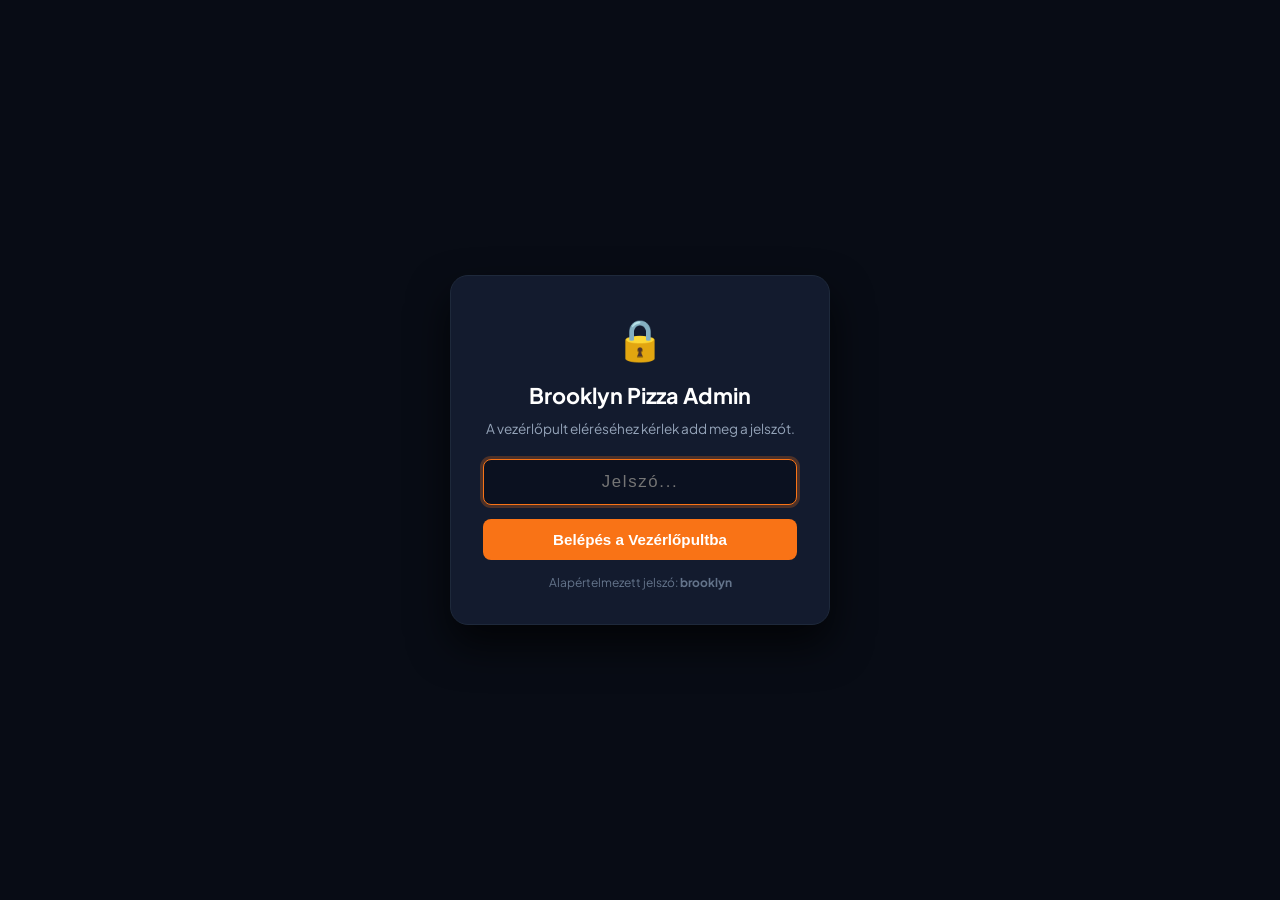
==== admin.html @ bfd4f44f "Add files via upload" ====
<!DOCTYPE html>
<html lang="hu">
<head>
  <meta charset="UTF-8">
  <meta name="viewport" content="width=device-width, initial-scale=1.0">
  <title>Brooklyn Pizza — Admin & Étlap Menedzser</title>
  <link rel="preconnect" href="https://fonts.googleapis.com">
  <link rel="preconnect" href="https://fonts.gstatic.com" crossorigin>
  <link href="https://fonts.googleapis.com/css2?family=Plus+Jakarta+Sans:wght@400;500;600;700;800&display=swap" rel="stylesheet">
  <style>
    :root {
      --bg-dark: #090d16;
      --bg-card: #131b2e;
      --bg-card-hover: #1a253e;
      --bg-input: #0b1120;
      --primary: #f97316;
      --primary-hover: #ea580c;
      --primary-glow: rgba(249, 115, 22, 0.25);
      --accent: #fbbf24;
      --text-main: #f8fafc;
      --text-muted: #94a3b8;
      --text-dim: #64748b;
      --border: #1e293b;
      --success: #22c55e;
      --info: #3b82f6;
      --danger: #ef4444;
      --radius-sm: 8px;
      --radius-md: 12px;
      --radius-lg: 18px;
    }

    * { box-sizing: border-box; margin: 0; padding: 0; }
    body {
      font-family: 'Plus Jakarta Sans', -apple-system, BlinkMacSystemFont, "Segoe UI", Roboto, sans-serif;
      background-color: var(--bg-dark);
      color: var(--text-main);
      padding: 16px;
      margin: 0;
      min-height: 100vh;
      line-height: 1.5;
    }

    .container {
      max-width: 1050px;
      margin: 0 auto;
    }

    /* Auth Képernyő */
    .auth-overlay {
      position: fixed;
      inset: 0;
      background: rgba(9, 13, 22, 0.96);
      backdrop-filter: blur(12px);
      display: flex;
      align-items: center;
      justify-content: center;
      z-index: 9999;
      padding: 20px;
    }

    .auth-card {
      background: var(--bg-card);
      border: 1px solid var(--border);
      border-radius: var(--radius-lg);
      padding: 32px;
      width: 100%;
      max-width: 380px;
      text-align: center;
      box-shadow: 0 20px 40px rgba(0, 0, 0, 0.7);
    }

    .auth-icon {
      font-size: 2.5rem;
      margin-bottom: 12px;
    }

    .auth-card h2 {
      font-size: 1.35rem;
      margin-bottom: 6px;
      color: #fff;
    }

    .auth-card p {
      font-size: 0.85rem;
      color: var(--text-muted);
      margin-bottom: 20px;
    }

    .auth-card input {
      width: 100%;
      padding: 12px;
      background: var(--bg-input);
      border: 1px solid var(--border);
      border-radius: var(--radius-sm);
      color: #fff;
      font-size: 1.05rem;
      text-align: center;
      margin-bottom: 14px;
      letter-spacing: 0.1em;
    }

    .auth-card input:focus {
      outline: none;
      border-color: var(--primary);
      box-shadow: 0 0 0 3px var(--primary-glow);
    }

    .auth-btn {
      width: 100%;
      padding: 12px;
      background: var(--primary);
      color: #fff;
      border: none;
      border-radius: var(--radius-sm);
      font-weight: 700;
      font-size: 0.95rem;
      cursor: pointer;
      transition: background 0.2s;
    }

    .auth-btn:hover { background: var(--primary-hover); }

    .auth-hint {
      margin-top: 14px;
      font-size: 0.75rem;
      color: var(--text-dim);
    }

    .auth-error {
      color: var(--danger);
      font-size: 0.85rem;
      margin-top: 10px;
      display: none;
    }

    /* Fejléc */
    .header {
      display: flex;
      justify-content: space-between;
      align-items: center;
      flex-wrap: wrap;
      gap: 12px;
      margin-bottom: 16px;
      padding-bottom: 16px;
      border-bottom: 1px solid var(--border);
    }

    .header-left {
      display: flex;
      align-items: center;
      gap: 12px;
      flex-wrap: wrap;
    }

    .header-left h1 {
      font-size: 1.35rem;
      font-weight: 800;
      color: #fff;
      display: flex;
      align-items: center;
      gap: 8px;
    }

    /* Nyitva / Zárva Gyorskapcsoló a fejlécben */
    .store-toggle-btn {
      display: inline-flex;
      align-items: center;
      gap: 8px;
      padding: 8px 16px;
      border-radius: 999px;
      font-size: 0.85rem;
      font-weight: 800;
      cursor: pointer;
      border: 1.5px solid transparent;
      transition: all 0.25s ease;
      user-select: none;
    }

    .store-toggle-btn.open {
      background: rgba(34, 197, 94, 0.15);
      border-color: rgba(34, 197, 94, 0.5);
      color: #4ade80;
      box-shadow: 0 0 12px rgba(34, 197, 94, 0.2);
    }

    .store-toggle-btn.open:hover {
      background: rgba(34, 197, 94, 0.25);
    }

    .store-toggle-btn.closed {
      background: rgba(239, 68, 68, 0.15);
      border-color: rgba(239, 68, 68, 0.5);
      color: #f87171;
      box-shadow: 0 0 12px rgba(239, 68, 68, 0.2);
    }

    .store-toggle-btn.closed:hover {
      background: rgba(239, 68, 68, 0.25);
    }

    /* Élő szinkron & számláló jelző */
    .sync-indicator {
      display: inline-flex;
      align-items: center;
      gap: 6px;
      background: rgba(34, 197, 94, 0.1);
      border: 1px solid rgba(34, 197, 94, 0.3);
      color: #4ade80;
      padding: 4px 10px;
      border-radius: 999px;
      font-size: 0.78rem;
      font-weight: 600;
    }

    .sync-dot {
      width: 7px;
      height: 7px;
      background: #22c55e;
      border-radius: 50%;
      box-shadow: 0 0 8px #22c55e;
      animation: pulse 2s infinite;
    }

    @keyframes pulse {
      0%, 100% { opacity: 1; transform: scale(1); }
      50% { opacity: 0.4; transform: scale(0.85); }
    }

    .header-actions {
      display: flex;
      align-items: center;
      gap: 8px;
      flex-wrap: wrap;
    }

    .btn-top {
      padding: 8px 14px;
      background: var(--bg-card);
      border: 1px solid var(--border);
      color: var(--text-main);
      border-radius: var(--radius-sm);
      font-size: 0.85rem;
      font-weight: 600;
      cursor: pointer;
      display: flex;
      align-items: center;
      gap: 6px;
      text-decoration: none;
      transition: all 0.2s;
    }

    .btn-top:hover {
      background: var(--bg-card-hover);
      border-color: var(--primary);
    }

    .btn-top.active-sound {
      border-color: rgba(34, 197, 94, 0.5);
      color: #4ade80;
    }

    /* Új rendelés értesítő sáv */
    .new-order-toast {
      background: linear-gradient(90deg, #ea580c 0%, #f97316 100%);
      color: #fff;
      padding: 12px 20px;
      border-radius: var(--radius-md);
      margin-bottom: 16px;
      font-weight: 700;
      display: none;
      align-items: center;
      justify-content: space-between;
      box-shadow: 0 8px 24px rgba(249, 115, 22, 0.4);
      animation: slideDown 0.3s cubic-bezier(0.16, 1, 0.3, 1);
    }

    @keyframes slideDown {
      from { transform: translateY(-15px); opacity: 0; }
      to { transform: translateY(0); opacity: 1; }
    }

    /* Fülek */
    .tabs {
      display: flex;
      gap: 8px;
      margin-bottom: 20px;
      background: var(--bg-card);
      padding: 6px;
      border-radius: var(--radius-md);
      border: 1px solid var(--border);
      overflow-x: auto;
    }

    .tab-btn {
      flex: 1;
      min-width: 130px;
      padding: 10px 14px;
      background: transparent;
      border: none;
      color: var(--text-muted);
      font-weight: 700;
      border-radius: var(--radius-sm);
      cursor: pointer;
      font-size: 0.9rem;
      display: flex;
      align-items: center;
      justify-content: center;
      gap: 6px;
      transition: all 0.2s;
    }

    .tab-btn.active {
      background: var(--primary);
      color: #fff;
      box-shadow: 0 2px 8px rgba(249, 115, 22, 0.3);
    }

    .tab-badge {
      background: rgba(0, 0, 0, 0.3);
      padding: 2px 6px;
      border-radius: 999px;
      font-size: 0.75rem;
    }

    /* Nézetek */
    .tab-content { display: none; }
    .tab-content.active { display: block; }

    /* Élő rendelések kártyák */
    .order-card {
      background: var(--bg-card);
      border-radius: var(--radius-md);
      padding: 18px;
      margin-bottom: 14px;
      border: 1px solid var(--border);
      border-left: 6px solid #475569;
      box-shadow: 0 4px 12px rgba(0, 0, 0, 0.25);
      transition: transform 0.15s ease;
    }

    .order-card.new {
      border-left-color: var(--primary);
      background: linear-gradient(90deg, rgba(249, 115, 22, 0.08) 0%, var(--bg-card) 100%);
      box-shadow: 0 0 16px rgba(249, 115, 22, 0.15);
    }

    .order-card.baking {
      border-left-color: var(--info);
      background: linear-gradient(90deg, rgba(59, 130, 246, 0.08) 0%, var(--bg-card) 100%);
    }

    .order-card.done {
      border-left-color: var(--success);
      opacity: 0.75;
    }

    .card-top {
      display: flex;
      justify-content: space-between;
      align-items: center;
      font-size: 0.85rem;
      color: var(--text-muted);
      margin-bottom: 10px;
    }

    .order-time {
      display: flex;
      align-items: center;
      gap: 8px;
    }

    .order-lang-tag {
      background: #0f172a;
      border: 1px solid var(--border);
      padding: 2px 6px;
      border-radius: 4px;
      font-size: 0.75rem;
      font-weight: 700;
    }

    .order-status-badge {
      padding: 4px 10px;
      border-radius: 999px;
      font-weight: 700;
      font-size: 0.75rem;
      text-transform: uppercase;
    }

    .status-new { background: rgba(249, 115, 22, 0.2); color: #fb923c; border: 1px solid rgba(249, 115, 22, 0.4); }
    .status-baking { background: rgba(59, 130, 246, 0.2); color: #60a5fa; border: 1px solid rgba(59, 130, 246, 0.4); }
    .status-done { background: rgba(34, 197, 94, 0.2); color: #4ade80; border: 1px solid rgba(34, 197, 94, 0.4); }

    .order-header-info {
      display: flex;
      justify-content: space-between;
      align-items: flex-start;
      margin-bottom: 8px;
    }

    .customer-info {
      font-size: 1.15rem;
      font-weight: 700;
      color: #fff;
    }

    .customer-phone {
      font-size: 0.9rem;
      color: #38bdf8;
      font-weight: 600;
      text-decoration: none;
    }

    .order-total-badge {
      font-size: 1.2rem;
      font-weight: 800;
      color: var(--primary);
    }

    .order-items-box {
      background: var(--bg-input);
      border-radius: var(--radius-sm);
      padding: 10px 14px;
      margin: 10px 0;
      border: 1px solid rgba(255, 255, 255, 0.05);
    }

    .order-item-line {
      font-size: 0.95rem;
      color: #f1f5f9;
      font-weight: 600;
    }

    .order-notes-box {
      margin-top: 6px;
      font-size: 0.85rem;
      color: #fde047;
      background: rgba(234, 179, 8, 0.1);
      padding: 6px 10px;
      border-radius: 6px;
      border-left: 3px solid #eab308;
    }

    .card-actions {
      display: flex;
      gap: 8px;
      margin-top: 14px;
      flex-wrap: wrap;
    }

    .action-btn {
      flex: 1;
      min-width: 120px;
      padding: 10px 14px;
      border-radius: var(--radius-sm);
      border: none;
      font-weight: 700;
      cursor: pointer;
      text-align: center;
      text-decoration: none;
      font-size: 0.88rem;
      display: flex;
      align-items: center;
      justify-content: center;
      gap: 6px;
      transition: all 0.15s;
    }

    .btn-sms { background: #22c55e; color: #022c22; }
    .btn-sms:hover { background: #16a34a; }
    .btn-baking { background: var(--info); color: #fff; }
    .btn-baking:hover { background: #2563eb; }
    .btn-done { background: #334155; color: #f8fafc; }
    .btn-done:hover { background: #475569; }
    .btn-delete { background: rgba(239, 68, 68, 0.2); color: #f87171; border: 1px solid rgba(239, 68, 68, 0.3); flex: 0; min-width: 44px; }
    .btn-delete:hover { background: rgba(239, 68, 68, 0.4); }

    /* Étlap Menedzser */
    .menu-manager-header {
      display: flex;
      justify-content: space-between;
      align-items: center;
      margin-bottom: 16px;
      flex-wrap: wrap;
      gap: 10px;
    }

    .btn-add-pizza {
      padding: 10px 18px;
      background: var(--primary);
      color: #fff;
      border: none;
      border-radius: var(--radius-sm);
      font-weight: 700;
      font-size: 0.9rem;
      cursor: pointer;
      display: flex;
      align-items: center;
      gap: 6px;
    }

    .btn-add-pizza:hover { background: var(--primary-hover); }

    .menu-cards-grid {
      display: grid;
      grid-template-columns: repeat(auto-fill, minmax(310px, 1fr));
      gap: 16px;
    }

    .admin-pizza-card {
      background: var(--bg-card);
      border: 1px solid var(--border);
      border-radius: var(--radius-md);
      overflow: hidden;
      display: flex;
      flex-direction: column;
    }

    .admin-pizza-img-wrap {
      height: 140px;
      width: 100%;
      position: relative;
      background: #0f172a;
    }

    .admin-pizza-img {
      width: 100%;
      height: 100%;
      object-fit: cover;
    }

    .admin-pizza-body {
      padding: 14px;
      display: flex;
      flex-direction: column;
      flex-grow: 1;
      justify-content: space-between;
    }

    .admin-pizza-title {
      display: flex;
      justify-content: space-between;
      align-items: baseline;
      margin-bottom: 4px;
    }

    .admin-pizza-name {
      font-weight: 700;
      font-size: 1.05rem;
      color: #fff;
    }

    .admin-pizza-price {
      font-weight: 800;
      color: var(--primary);
      font-size: 1.1rem;
    }

    .admin-pizza-desc {
      font-size: 0.82rem;
      color: var(--text-muted);
      margin-bottom: 12px;
      line-height: 1.4;
    }

    .admin-pizza-footer {
      display: flex;
      justify-content: space-between;
      align-items: center;
      padding-top: 10px;
      border-top: 1px solid var(--border);
    }

    .admin-card-btns {
      display: flex;
      gap: 6px;
    }

    .btn-card-action {
      padding: 6px 12px;
      border-radius: 6px;
      border: 1px solid var(--border);
      background: var(--bg-card-hover);
      color: #cbd5e1;
      font-size: 0.8rem;
      font-weight: 600;
      cursor: pointer;
    }

    .btn-card-action:hover {
      background: #263554;
      color: #fff;
    }

    .btn-card-delete {
      color: #f87171;
    }

    .btn-card-delete:hover {
      background: rgba(239, 68, 68, 0.2);
      border-color: rgba(239, 68, 68, 0.4);
    }

    /* Statisztika */
    .stat-kpi-grid {
      display: grid;
      grid-template-columns: repeat(auto-fit, minmax(200px, 1fr));
      gap: 12px;
      margin-bottom: 16px;
    }

    .kpi-card {
      background: var(--bg-card);
      border: 1px solid var(--border);
      border-radius: var(--radius-md);
      padding: 16px;
    }

    .kpi-title {
      font-size: 0.8rem;
      color: var(--text-muted);
      text-transform: uppercase;
      font-weight: 700;
      margin-bottom: 6px;
    }

    .kpi-val {
      font-size: 1.5rem;
      font-weight: 800;
      color: #fff;
    }

    .kpi-val.highlight {
      color: var(--primary);
    }

    .stat-section {
      background: var(--bg-card);
      border-radius: var(--radius-md);
      padding: 18px;
      margin-bottom: 16px;
      border: 1px solid var(--border);
    }

    .stat-title {
      font-size: 1.05rem;
      font-weight: 700;
      color: #fff;
      margin-bottom: 12px;
      display: flex;
      align-items: center;
      gap: 6px;
    }

    .stat-table {
      width: 100%;
      border-collapse: collapse;
      font-size: 0.9rem;
    }

    .stat-table th, .stat-table td {
      padding: 10px 8px;
      text-align: left;
      border-bottom: 1px solid var(--border);
    }

    .stat-table th.num, .stat-table td.num {
      text-align: right;
    }

    .stat-table tr:last-child td {
      border-bottom: none;
      font-weight: 700;
      color: var(--primary);
    }

    .day-block {
      background: var(--bg-input);
      padding: 14px;
      border-radius: var(--radius-sm);
      margin-bottom: 10px;
      border: 1px solid rgba(255, 255, 255, 0.05);
    }

    .day-header {
      display: flex;
      justify-content: space-between;
      font-weight: 700;
      color: #38bdf8;
      margin-bottom: 6px;
    }

    /* Beállítások */
    .settings-card {
      background: var(--bg-card);
      border: 1px solid var(--border);
      border-radius: var(--radius-md);
      padding: 20px;
      margin-bottom: 16px;
    }

    .settings-card h3 {
      font-size: 1.1rem;
      color: #fff;
      margin-bottom: 8px;
    }

    .settings-card p {
      font-size: 0.85rem;
      color: var(--text-muted);
      margin-bottom: 14px;
    }

    .settings-form-group {
      margin-bottom: 12px;
    }

    .settings-form-group label {
      display: block;
      font-size: 0.85rem;
      font-weight: 600;
      margin-bottom: 4px;
      color: #cbd5e1;
    }

    .settings-form-group input {
      width: 100%;
      padding: 10px 12px;
      background: var(--bg-input);
      border: 1px solid var(--border);
      border-radius: var(--radius-sm);
      color: #fff;
      font-size: 0.9rem;
    }

    .btn-save-settings {
      padding: 10px 18px;
      background: var(--primary);
      color: #fff;
      border: none;
      border-radius: var(--radius-sm);
      font-weight: 700;
      cursor: pointer;
      font-size: 0.9rem;
    }

    .btn-save-settings:hover { background: var(--primary-hover); }

    /* Képválasztó Rács az Étlap Modalban */
    .gallery-picker-title {
      font-size: 0.85rem;
      font-weight: 700;
      color: #cbd5e1;
      margin-bottom: 6px;
      display: flex;
      justify-content: space-between;
      align-items: center;
    }

    .gallery-grid {
      display: grid;
      grid-template-columns: repeat(auto-fill, minmax(80px, 1fr));
      gap: 8px;
      margin-bottom: 10px;
      max-height: 170px;
      overflow-y: auto;
      background: var(--bg-input);
      padding: 8px;
      border-radius: var(--radius-sm);
      border: 1px solid var(--border);
    }

    .gallery-item {
      position: relative;
      height: 70px;
      border-radius: 6px;
      overflow: hidden;
      cursor: pointer;
      border: 2px solid transparent;
      transition: all 0.2s ease;
      background: #0b0f19;
    }

    .gallery-item:hover {
      transform: scale(1.05);
      border-color: rgba(249, 115, 22, 0.5);
    }

    .gallery-item.selected {
      border-color: var(--primary);
      box-shadow: 0 0 10px var(--primary-glow);
    }

    .gallery-item img {
      width: 100%;
      height: 100%;
      object-fit: cover;
    }

    .gallery-item-name {
      position: absolute;
      bottom: 0;
      left: 0;
      right: 0;
      background: rgba(0,0,0,0.8);
      font-size: 0.65rem;
      padding: 2px 4px;
      color: #cbd5e1;
      white-space: nowrap;
      overflow: hidden;
      text-overflow: ellipsis;
      text-align: center;
    }

    .selected-preview-box {
      display: flex;
      align-items: center;
      gap: 12px;
      background: var(--bg-input);
      padding: 10px;
      border-radius: var(--radius-sm);
      border: 1px solid var(--border);
      margin-bottom: 12px;
    }

    .preview-thumb {
      width: 50px;
      height: 50px;
      border-radius: 6px;
      object-fit: cover;
      background: #0f172a;
    }

    /* Modal Pizza szerkesztéshez */
    .modal-overlay {
      position: fixed;
      inset: 0;
      background: rgba(0, 0, 0, 0.75);
      backdrop-filter: blur(8px);
      display: none;
      align-items: center;
      justify-content: center;
      z-index: 1000;
      padding: 20px;
    }

    .modal-overlay.active { display: flex; }

    .modal-card {
      background: var(--bg-card);
      border: 1px solid var(--border);
      border-radius: var(--radius-lg);
      width: 100%;
      max-width: 540px;
      max-height: 92vh;
      overflow-y: auto;
      padding: 24px;
    }

    .modal-header {
      display: flex;
      justify-content: space-between;
      align-items: center;
      margin-bottom: 16px;
    }

    .modal-header h3 {
      font-size: 1.25rem;
      color: #fff;
    }

    .modal-close {
      background: transparent;
      border: none;
      color: var(--text-muted);
      font-size: 1.4rem;
      cursor: pointer;
    }

    .form-row {
      display: grid;
      grid-template-columns: 1fr 1fr;
      gap: 12px;
    }

    .form-group {
      margin-bottom: 14px;
    }

    .form-group label {
      display: block;
      margin-bottom: 4px;
      font-size: 0.85rem;
      font-weight: 600;
      color: #cbd5e1;
    }

    .form-group input, .form-group textarea {
      width: 100%;
      padding: 10px 12px;
      background: var(--bg-input);
      border: 1px solid var(--border);
      border-radius: var(--radius-sm);
      color: #fff;
      font-size: 0.9rem;
      font-family: inherit;
    }

    .form-group input:focus, .form-group textarea:focus {
      outline: none;
      border-color: var(--primary);
    }

    .modal-actions {
      display: flex;
      gap: 8px;
      margin-top: 20px;
    }

    .modal-actions button {
      flex: 1;
      padding: 12px;
      border-radius: var(--radius-sm);
      font-weight: 700;
      font-size: 0.9rem;
      cursor: pointer;
    }

    .btn-modal-save { background: var(--primary); color: #fff; border: none; }
    .btn-modal-cancel { background: var(--bg-card-hover); color: var(--text-main); border: 1px solid var(--border); }

    .empty-state {
      text-align: center;
      padding: 40px 20px;
      color: var(--text-muted);
      font-size: 0.95rem;
    }
  </style>
</head>
<body>

  <!-- Jelszavas Védelem Overlay -->
  <div class="auth-overlay" id="authOverlay">
    <div class="auth-card">
      <div class="auth-icon">🔒</div>
      <h2>Brooklyn Pizza Admin</h2>
      <p>A vezérlőpult eléréséhez kérlek add meg a jelszót.</p>
      
      <form onsubmit="handleAuth(event)">
        <input type="password" id="adminPasswordInput" placeholder="Jelszó..." required autofocus>
        <button type="submit" class="auth-btn">Belépés a Vezérlőpultba</button>
      </form>
      
      <div class="auth-error" id="authError">Hibás jelszó! Próbáld újra.</div>
      <div class="auth-hint">Alapértelmezett jelszó: <strong>brooklyn</strong></div>
    </div>
  </div>

  <!-- Admin Fő Felület -->
  <div class="container" id="adminContent" style="display: none;">
    
    <!-- Fejléc -->
    <header class="header">
      <div class="header-left">
        <h1>🍕 Brooklyn Pizza</h1>
        
        <!-- Nyitva / Zárva Gyorsváltó Gomb -->
        <button class="store-toggle-btn open" id="btnStoreToggle" onclick="toggleStoreStatus()" title="Kattints a nyitvatartási állapot megváltoztatásához">
          <span id="storeToggleIcon">🟢</span>
          <span id="storeToggleText">NYITVA (Rendelhető)</span>
        </button>

        <!-- Élő 15 mp-es szinkron jelző -->
        <div class="sync-indicator" id="syncStatusBadge" title="Automata frissítés minden 15 másodpercben">
          <div class="sync-dot"></div>
          <span id="syncCountdownText">Frissítés: 15 mp</span>
        </div>
      </div>

      <div class="header-actions">
        <button class="btn-top active-sound" id="btnSoundToggle" onclick="toggleSoundNotification()" title="Hangjelzés új rendelés érkezésekor">
          🔔 Hang: BE
        </button>
        <a href="index.html" class="btn-top" target="_blank" title="Rendelő oldal megnyitása">
          🌐 Ügyféloldal
        </a>
        <button class="btn-top" onclick="manualRefresh()" title="Azonnali frissítés">
          🔄 Frissítés
        </button>
        <button class="btn-top" onclick="logout()" title="Kijelentkezés">
          🔒 Kilépés
        </button>
      </div>
    </header>

    <!-- Új rendelés érkezésekor felvillanó sáv -->
    <div class="new-order-toast" id="newOrderToast">
      <span>🎉 <strong>ÚJ RENDELÉS ÉRKEZETT!</strong> (<span id="toastCustomerName">-</span>)</span>
      <button onclick="dismissToast()" style="background:transparent; border:none; color:#fff; font-size:1.2rem; cursor:pointer;">&times;</button>
    </div>

    <!-- Fülek -->
    <div class="tabs">
      <button class="tab-btn active" id="tabBtnOrders" onclick="switchTab('orders')">
        📋 Élő Rendelések <span class="tab-badge" id="activeOrdersBadge">0</span>
      </button>
      <button class="tab-btn" id="tabBtnMenu" onclick="switchTab('menu')">
        🍕 Étlap Kezelő (<span id="menuCountBadge">0</span>)
      </button>
      <button class="tab-btn" id="tabBtnStats" onclick="switchTab('stats')">
        📊 Statisztika & Bevétel (€)
      </button>
      <button class="tab-btn" id="tabBtnSettings" onclick="switchTab('settings')">
        ⚙️ Beállítások & Képek
      </button>
    </div>

    <!-- 1. ÉLŐ RENDELÉSEK FÜL -->
    <div class="tab-content active" id="viewOrders">
      <div id="ordersContainer">
        <!-- JS generálja a kártyákat -->
      </div>
    </div>

    <!-- 2. ÉTLAP KEZELŐ FÜL -->
    <div class="tab-content" id="viewMenu">
      <div class="menu-manager-header">
        <div>
          <h2 style="font-size: 1.2rem; color: #fff;">Pizzák és Árak Szerkesztése (€)</h2>
          <p style="font-size: 0.85rem; color: var(--text-muted);">Válassz képet közvetlenül az <code>images/</code> mappából és szerkeszd az adatokat.</p>
        </div>
        <div style="display: flex; gap: 8px;">
          <button class="btn-top" onclick="resetDefaultMenu()">🔄 Alaphelyzet</button>
          <button class="btn-add-pizza" onclick="openAddPizzaModal()">➕ Új Pizza Hozzáadása</button>
        </div>
      </div>

      <div class="menu-cards-grid" id="adminMenuGrid">
        <!-- JS generálja az étlap kártyákat -->
      </div>
    </div>

    <!-- 3. STATISZTIKA FÜL -->
    <div class="tab-content" id="viewStats">
      <div class="stat-kpi-grid">
        <div class="kpi-card">
          <div class="kpi-title">Összes Rendelés</div>
          <div class="kpi-val" id="kpiTotalOrders">0 db</div>
        </div>
        <div class="kpi-card">
          <div class="kpi-title">Eladott Pizzák</div>
          <div class="kpi-val highlight" id="kpiTotalPizzas">0 db</div>
        </div>
        <div class="kpi-card">
          <div class="kpi-title">Becsült Árbevétel</div>
          <div class="kpi-val highlight" id="kpiTotalRevenue">0,00 €</div>
        </div>
        <div class="kpi-card">
          <div class="kpi-title">Átlagos Kosárérték</div>
          <div class="kpi-val" id="kpiAvgOrder">0,00 €</div>
        </div>
      </div>

      <div class="stat-section">
        <div class="stat-title">🍕 Pizza Fogyási Rangsor</div>
        <table class="stat-table">
          <thead>
            <tr>
              <th>Pizza Típus</th>
              <th class="num">Mennyiség</th>
              <th class="num">Megoszlás</th>
            </tr>
          </thead>
          <tbody id="pizzaStatsBody">
            <!-- JS generálja -->
          </tbody>
        </table>
      </div>

      <div class="stat-section">
        <div class="stat-title">📅 Napi Összesítés</div>
        <div id="dailyStatsContainer">
          <!-- JS generálja -->
        </div>
      </div>
    </div>

    <!-- 4. BEÁLLÍTÁSOK FÜL -->
    <div class="tab-content" id="viewSettings">
      <div class="settings-card">
        <h3>🚪 Nyitvatartási Állapot (Nyitva / Zárva)</h3>
        <p>Állítsd be, hogy fogadsz-e jelenleg rendeléseket a vásárlói oldalon.</p>
        <div style="display:flex; gap:10px; align-items:center;">
          <button class="store-toggle-btn open" id="settingsStoreToggleBtn" onclick="toggleStoreStatus()" style="font-size:1rem; padding:10px 20px;">
            <span id="settingsStoreToggleIcon">🟢</span>
            <span id="settingsStoreToggleText">NYITVA (Rendelhető)</span>
          </button>
          <span style="font-size:0.85rem; color:var(--text-muted);" id="settingsStoreStatusDesc">A vásárlók leadhatják rendeléseiket.</span>
        </div>
      </div>

      <div class="settings-card">
        <h3>🖼️ Images Mappa & Képek Kezelése</h3>
        <p>A projekt <code>images/</code> mappájába helyezett képek automatikusan megjelennek a pizza szerkesztő képválasztójában. Ha új képet másolsz be a mappába (pl. <code>hawaii.jpg</code>), itt egyszerűen hozzáadhatod a választható listához!</p>
        
        <div class="gallery-picker-title">Jelenleg elérhető képek az <code>images/</code> mappában:</div>
        <div class="gallery-grid" id="settingsImagesGrid">
          <!-- JS listázza a képeket -->
        </div>

        <div style="display: flex; gap: 8px; margin-top: 10px;">
          <input type="text" id="newImageNameInput" placeholder="Új kép fájlneve (pl. hawaii.jpg, calzone.png)" style="flex:1; padding:10px; background:var(--bg-input); border:1px solid var(--border); border-radius:6px; color:#fff;">
          <button class="btn-top" onclick="addNewImageFilename()">➕ Kép hozzáadása a listához</button>
        </div>
      </div>

      <div class="settings-card">
        <h3>🔗 Google Táblázat & Email Értesítés (Google Apps Script)</h3>
        <p>Minden rendelésről azonnal email érkezik az <strong>order.brooklynpizza@gmail.com</strong> címre.</p>
        <div class="settings-form-group">
          <label>Google Apps Script Web App URL:</label>
          <input type="text" id="settingScriptUrl" placeholder="https://script.google.com/macros/s/.../exec">
        </div>
        <button class="btn-save-settings" onclick="saveSettings()">💾 Beállítások Mentése</button>
      </div>

      <div class="settings-card">
        <h3>🔐 Admin Jelszó Módosítása</h3>
        <p>Változtasd meg a belépési jelszót a vezérlőpult védelméhez.</p>
        <div class="settings-form-group">
          <label>Új Jelszó:</label>
          <input type="password" id="newAdminPassword" placeholder="Új jelszó">
        </div>
        <button class="btn-save-settings" onclick="changeAdminPassword()">🔑 Jelszó Frissítése</button>
      </div>

      <div class="settings-card">
        <h3>🧪 Tesztelés & Adatkezelés</h3>
        <p>Hasznos eszközök a felület kipróbálásához és a rendelési sor tisztításához.</p>
        <div style="display: flex; gap: 8px; flex-wrap: wrap;">
          <button class="btn-top" onclick="generateMockOrders()">⚡ 3 db Minta Rendelés Létrehozása (€)</button>
          <button class="btn-top btn-card-delete" onclick="clearAllOrders()">🗑️ Összes Rendelés Törlése</button>
        </div>
      </div>
    </div>

  </div>

  <!-- Pizza Hozzáadás / Szerkesztés Modal (Képválasztóval az images/ mappából) -->
  <div class="modal-overlay" id="pizzaModal">
    <div class="modal-card">
      <div class="modal-header">
        <h3 id="pizzaModalTitle">Pizza Szerkesztése</h3>
        <button class="modal-close" onclick="closePizzaModal()">&times;</button>
      </div>

      <form id="pizzaForm" onsubmit="handleSavePizza(event)">
        <input type="hidden" id="editPizzaId">

        <div class="form-row">
          <div class="form-group">
            <label for="pizzaFormNameHu">🇭🇺 Név (Magyar) *</label>
            <input type="text" id="pizzaFormNameHu" required placeholder="Pl. Brooklyn Pepperoni">
          </div>
          <div class="form-group">
            <label for="pizzaFormNameSk">🇸🇰 Názov (Slovensky) *</label>
            <input type="text" id="pizzaFormNameSk" required placeholder="Napr. Brooklyn Pepperoni">
          </div>
        </div>

        <div class="form-row">
          <div class="form-group">
            <label for="pizzaFormPrice">Ár (€ / Euro) *</label>
            <input type="number" id="pizzaFormPrice" required min="1" step="0.10" placeholder="Pl. 8.90">
          </div>
          <div class="form-group">
            <label for="pizzaFormBadgeHu">Címke HU / SK</label>
            <input type="text" id="pizzaFormBadgeHu" placeholder="Pl. Bestseller, Csípős / Pikantné">
          </div>
        </div>

        <div class="form-group">
          <label for="pizzaFormDescHu">🇭🇺 Összetevők / Leírás (Magyar) *</label>
          <textarea id="pizzaFormDescHu" rows="2" required placeholder="San Marzano paradicsom, mozzarella, pepperoni..."></textarea>
        </div>

        <div class="form-group">
          <label for="pizzaFormDescSk">🇸🇰 Zloženie / Popis (Slovensky) *</label>
          <textarea id="pizzaFormDescSk" rows="2" required placeholder="San Marzano paradajkový základ, mozzarella, pepperoni..."></textarea>
        </div>

        <!-- Vizuális Képválasztó az images/ mappából -->
        <div class="form-group">
          <div class="gallery-picker-title">
            <span>🖼️ Válassz képet az <code>images/</code> mappából:</span>
          </div>

          <div class="gallery-grid" id="modalGalleryGrid">
            <!-- JS generálja a kép miniatűröket -->
          </div>

          <div class="selected-preview-box">
            <img src="images/margherita.jpg" class="preview-thumb" id="modalImagePreview" alt="Előnézet">
            <div style="flex:1;">
              <label style="font-size:0.75rem; color:var(--text-muted); display:block; margin-bottom:2px;">Kiválasztott kép útvonala / URL:</label>
              <input type="text" id="pizzaFormImage" required placeholder="images/margherita.jpg" oninput="updateImagePreview(this.value)">
            </div>
          </div>
        </div>

        <div class="form-group" style="display: flex; align-items: center; gap: 8px; margin-top: 6px;">
          <input type="checkbox" id="pizzaFormAvailable" checked style="width: auto;">
          <label for="pizzaFormAvailable" style="margin-bottom: 0; cursor: pointer;">Elérhető az étlapon (rendelhető)</label>
        </div>

        <div class="modal-actions">
          <button type="button" class="btn-modal-cancel" onclick="closePizzaModal()">Mégse</button>
          <button type="submit" class="btn-modal-save">Mentés</button>
        </div>
      </form>
    </div>
  </div>

  <script>
    // Tárolási kulcsok
    const AUTH_KEY = 'brooklyn_admin_auth';
    const PASSWORD_KEY = 'brooklyn_admin_password';
    const CONFIG_KEY = 'brooklyn_pizza_config';
    const MENU_STORAGE_KEY = 'brooklyn_pizza_menu';
    const ORDERS_STORAGE_KEY = 'brooklyn_pizza_orders';
    const IMAGES_STORAGE_KEY = 'brooklyn_images_list';
    const SOUND_KEY = 'brooklyn_sound_enabled';
    const STORE_STATUS_KEY = 'brooklyn_store_status';
    const DEFAULT_PASS = 'brooklyn';

    const DEFAULT_AVAILABLE_IMAGES = [
      { name: 'margherita.jpg', path: 'images/margherita.jpg', title: 'Margherita' },
      { name: 'pepperoni.jpg', path: 'images/pepperoni.jpg', title: 'Pepperoni' },
      { name: 'prosciutto.jpg', path: 'images/prosciutto.jpg', title: 'Prosciutto' },
      { name: 'quattro_formaggi.jpg', path: 'images/quattro_formaggi.jpg', title: 'Négysajtos' },
      { name: 'inferno.jpg', path: 'images/inferno.jpg', title: 'Inferno' },
      { name: 'truffle.jpg', path: 'images/truffle.jpg', title: 'Szarvasgombás' },
      { name: 'custom.jpg', path: 'images/custom.jpg', title: 'Egyedi pizza' }
    ];

    const DEFAULT_MENU = [
      {
        id: 'p1',
        name_hu: 'Brooklyn Margherita',
        name_sk: 'Brooklyn Margherita',
        badge_hu: 'Klasszikus',
        badge_sk: 'Klasika',
        desc_hu: 'San Marzano paradicsomszósz, fior di latte mozzarella, friss bazsalikomlevél, extra szűz olívaolaj.',
        desc_sk: 'San Marzano paradajková omáčka, fior di latte mozzarella, čerstvá bazalka, extra panenský olivový olej.',
        price: 7.50,
        image: 'images/margherita.jpg',
        available: true
      },
      {
        id: 'p2',
        name_hu: 'Brooklyn Pepperoni',
        name_sk: 'Brooklyn Pepperoni',
        badge_hu: 'Bestseller',
        badge_sk: 'Bestseller',
        desc_hu: 'Gazdag fűszeres pepperoni szalámi, San Marzano paradicsomalap, dupla mozzarella és reszelt parmezán.',
        desc_sk: 'Korenistá saláma pepperoni, San Marzano paradajkový základ, dvojitá mozzarella a strúhaný parmezán.',
        price: 8.90,
        image: 'images/pepperoni.jpg',
        available: true
      },
      {
        id: 'p3',
        name_hu: 'Prosciutto e Funghi',
        name_sk: 'Prosciutto e Funghi',
        badge_hu: 'Kedvenc',
        badge_sk: 'Obľúbená',
        desc_hu: 'Prémium sonkaszeletek, friss csiperkegomba, fior di latte sajt, fokhagymás olívaolaj és szárított oregánó.',
        desc_sk: 'Prémiová šunka, čerstvé šampiňóny, syr fior di latte, cesnakový olivový olej a sušené oregano.',
        price: 8.70,
        image: 'images/prosciutto.jpg',
        available: true
      },
      {
        id: 'p4',
        name_hu: 'Quattro Formaggi',
        name_sk: 'Quattro Formaggi',
        badge_hu: 'Sajtimádó',
        badge_sk: 'Syrová',
        desc_hu: 'Négyféle prémium sajt harmóniája: mozzarella, gorgonzola, füstölt scamorza és pecorino romano.',
        desc_sk: 'Harmónia štyroch druhov syra: mozzarella, gorgonzola, údená scamorza a pecorino romano.',
        price: 9.20,
        image: 'images/quattro_formaggi.jpg',
        available: true
      },
      {
        id: 'p5',
        name_hu: 'Brooklyn Inferno (Csípős)',
        name_sk: 'Brooklyn Inferno (Pikantná)',
        badge_hu: 'Csípős 🌶️',
        badge_sk: 'Pikantné 🌶️',
        desc_hu: 'Pikáns calabriai szalámi, szeletelt jalapeño paprika, chilipehely, lilahagyma és füstölt mozzarella.',
        desc_sk: 'Pikantná saláma, krájané jalapeño papričky, čili vločky, červená cibuľa a údená mozzarella.',
        price: 9.40,
        image: 'images/inferno.jpg',
        available: true
      },
      {
        id: 'p6',
        name_hu: 'Truffle & Mushroom',
        name_sk: 'Truffle & Mushroom',
        badge_hu: 'Gourmet',
        badge_sk: 'Gourmet',
        desc_hu: 'Krémes fehér alap, erdei gombák keveréke, szarvasgombás olívaolaj, mozzarella és friss rukkola.',
        desc_sk: 'Smotanový biely základ, lesné huby, hľuzovkový olej, mozzarella a čerstvá rukola.',
        price: 9.90,
        image: 'images/truffle.jpg',
        available: true
      }
    ];

    let globalOrders = [];
    let globalMenu = [];
    let availableImages = [];
    let isStoreOpen = true;
    let lastKnownOrderCount = 0;
    let isSoundEnabled = localStorage.getItem(SOUND_KEY) !== 'false';
    let countdownSec = 15;
    let refreshTimerInterval = null;

    function formatPrice(amount) {
      const num = Number(amount) || 0;
      return num.toFixed(2).replace('.', ',') + ' €';
    }

    /* --- Nyitvatartási Állapot Kezelése (Nyitva / Zárva) --- */
    function loadStoreStatus() {
      const saved = localStorage.getItem(STORE_STATUS_KEY);
      isStoreOpen = (saved !== 'closed');
      renderStoreStatusUI();
    }

    function toggleStoreStatus() {
      isStoreOpen = !isStoreOpen;
      localStorage.setItem(STORE_STATUS_KEY, isStoreOpen ? 'open' : 'closed');
      renderStoreStatusUI();

      // Szinkronizáció Google Apps Script felé ha van
      const config = JSON.parse(localStorage.getItem(CONFIG_KEY) || '{}');
      if (config.scriptUrl && config.scriptUrl !== 'IDE_MASOLD_A_GOOGLE_APPS_SCRIPT_WEB_APP_URLT') {
        try {
          fetch(config.scriptUrl, {
            method: 'POST',
            mode: 'no-cors',
            body: JSON.stringify({
              action: 'setStoreStatus',
              status: isStoreOpen ? 'open' : 'closed'
            })
          });
        } catch (e) {
          console.warn('Status sync warning', e);
        }
      }
    }

    function renderStoreStatusUI() {
      const btn = document.getElementById('btnStoreToggle');
      const icon = document.getElementById('storeToggleIcon');
      const text = document.getElementById('storeToggleText');

      const setBtn = document.getElementById('settingsStoreToggleBtn');
      const setIcon = document.getElementById('settingsStoreToggleIcon');
      const setText = document.getElementById('settingsStoreToggleText');
      const setDesc = document.getElementById('settingsStoreStatusDesc');

      if (isStoreOpen) {
        btn.className = 'store-toggle-btn open';
        icon.innerText = '🟢';
        text.innerText = 'NYITVA (Rendelhető)';

        if (setBtn) {
          setBtn.className = 'store-toggle-btn open';
          setIcon.innerText = '🟢';
          setText.innerText = 'NYITVA (Rendelhető)';
          setDesc.innerText = 'A vásárlók láthatják az élő "Rendelhető" zöld jelvényt és leadhatják a rendeléseiket.';
        }
      } else {
        btn.className = 'store-toggle-btn closed';
        icon.innerText = '🔴';
        text.innerText = 'ZÁRVA (Szünetel)';

        if (setBtn) {
          setBtn.className = 'store-toggle-btn closed';
          setIcon.innerText = '🔴';
          setText.innerText = 'ZÁRVA (Szünetel)';
          setDesc.innerText = 'A rendelő oldalon a piros "Jelenleg zárva vagyunk" jelvény látható, a rendelésfelvétel szünetel.';
        }
      }
    }

    /* --- Web Audio API Csengőhang Új Rendeléskor --- */
    function playOrderChime() {
      if (!isSoundEnabled) return;
      try {
        const AudioContext = window.AudioContext || window.webkitAudioContext;
        if (!AudioContext) return;
        const ctx = new AudioContext();
        const now = ctx.currentTime;
        
        const osc1 = ctx.createOscillator();
        const gain1 = ctx.createGain();
        osc1.type = 'sine';
        osc1.frequency.setValueAtTime(659.25, now);
        gain1.gain.setValueAtTime(0.3, now);
        gain1.gain.exponentialRampToValueAtTime(0.001, now + 0.4);
        osc1.connect(gain1);
        gain1.connect(ctx.destination);
        osc1.start(now);
        osc1.stop(now + 0.4);

        const osc2 = ctx.createOscillator();
        const gain2 = ctx.createGain();
        osc2.type = 'sine';
        osc2.frequency.setValueAtTime(830.61, now + 0.15);
        gain2.gain.setValueAtTime(0.4, now + 0.15);
        gain2.gain.exponentialRampToValueAtTime(0.001, now + 0.8);
        osc2.connect(gain2);
        gain2.connect(ctx.destination);
        osc2.start(now + 0.15);
        osc2.stop(now + 0.8);
      } catch (e) {
        console.warn('Audio chime warning', e);
      }
    }

    function toggleSoundNotification() {
      isSoundEnabled = !isSoundEnabled;
      localStorage.setItem(SOUND_KEY, isSoundEnabled);
      const btn = document.getElementById('btnSoundToggle');
      if (isSoundEnabled) {
        btn.classList.add('active-sound');
        btn.innerText = '🔔 Hang: BE';
        playOrderChime();
      } else {
        btn.classList.remove('active-sound');
        btn.innerText = '🔕 Hang: KI';
      }
    }

    function showNewOrderToast(customerName) {
      const toast = document.getElementById('newOrderToast');
      document.getElementById('toastCustomerName').innerText = customerName || 'Vevő';
      toast.style.display = 'flex';
      setTimeout(() => { dismissToast(); }, 7000);
    }

    function dismissToast() {
      document.getElementById('newOrderToast').style.display = 'none';
    }

    /* --- Hitelesítés --- */
    function checkAuth() {
      const isAuthed = sessionStorage.getItem(AUTH_KEY) === 'true';
      if (isAuthed) {
        document.getElementById('authOverlay').style.display = 'none';
        document.getElementById('adminContent').style.display = 'block';
        initAdmin();
      } else {
        document.getElementById('authOverlay').style.display = 'flex';
        document.getElementById('adminContent').style.display = 'none';
      }
    }

    function handleAuth(e) {
      e.preventDefault();
      const enteredPass = document.getElementById('adminPasswordInput').value;
      const validPass = localStorage.getItem(PASSWORD_KEY) || DEFAULT_PASS;

      if (enteredPass === validPass) {
        sessionStorage.setItem(AUTH_KEY, 'true');
        document.getElementById('authError').style.display = 'none';
        checkAuth();
      } else {
        document.getElementById('authError').style.display = 'block';
      }
    }

    function logout() {
      sessionStorage.removeItem(AUTH_KEY);
      location.reload();
    }

    function changeAdminPassword() {
      const newPass = document.getElementById('newAdminPassword').value.trim();
      if (!newPass) {
        alert('Kérlek adj meg egy érvényes új jelszót!');
        return;
      }
      localStorage.setItem(PASSWORD_KEY, newPass);
      alert('✅ Admin jelszó sikeresen megváltoztatva!');
      document.getElementById('newAdminPassword').value = '';
    }

    /* --- Fülek kezelése --- */
    function switchTab(tabId) {
      document.querySelectorAll('.tab-btn').forEach(btn => btn.classList.remove('active'));
      document.querySelectorAll('.tab-content').forEach(c => c.classList.remove('active'));

      if (tabId === 'orders') {
        document.getElementById('tabBtnOrders').classList.add('active');
        document.getElementById('viewOrders').classList.add('active');
        renderOrders();
      } else if (tabId === 'menu') {
        document.getElementById('tabBtnMenu').classList.add('active');
        document.getElementById('viewMenu').classList.add('active');
        renderAdminMenu();
      } else if (tabId === 'stats') {
        document.getElementById('tabBtnStats').classList.add('active');
        document.getElementById('viewStats').classList.add('active');
        renderStatistics();
      } else if (tabId === 'settings') {
        document.getElementById('tabBtnSettings').classList.add('active');
        document.getElementById('viewSettings').classList.add('active');
        loadSettingsView();
      }
    }

    function getSmsUrl(phone, bodyText) {
      const cleanPhone = String(phone).replace(/[^0-9+]/g, '');
      const isIOS = /iPad|iPhone|iPod/.test(navigator.userAgent) || 
                    (navigator.platform === 'MacIntel' && navigator.maxTouchPoints > 1);
      const separator = isIOS ? '&' : '?';
      return `sms:${cleanPhone}${separator}body=${encodeURIComponent(bodyText)}`;
    }

    /* --- Images Mappa Képek Kezelése --- */
    function loadAvailableImages() {
      const saved = localStorage.getItem(IMAGES_STORAGE_KEY);
      if (saved) {
        try { availableImages = JSON.parse(saved); } catch (e) { availableImages = DEFAULT_AVAILABLE_IMAGES; }
      } else {
        availableImages = DEFAULT_AVAILABLE_IMAGES;
        localStorage.setItem(IMAGES_STORAGE_KEY, JSON.stringify(DEFAULT_AVAILABLE_IMAGES));
      }
      renderGalleryPickers();
    }

    function renderGalleryPickers() {
      const modalGrid = document.getElementById('modalGalleryGrid');
      const settingsGrid = document.getElementById('settingsImagesGrid');
      const currentSelected = document.getElementById('pizzaFormImage').value;

      const html = availableImages.map(img => `
        <div class="gallery-item ${currentSelected === img.path ? 'selected' : ''}" onclick="selectGalleryImage('${img.path}')" title="${img.name}">
          <img src="${img.path}" onerror="this.src='https://images.unsplash.com/photo-1513104890138-7c749659a591?auto=format&fit=crop&w=300&q=80'" alt="${img.title}">
          <div class="gallery-item-name">${img.name}</div>
        </div>
      `).join('');

      if (modalGrid) modalGrid.innerHTML = html;
      if (settingsGrid) settingsGrid.innerHTML = html;
    }

    function selectGalleryImage(path) {
      document.getElementById('pizzaFormImage').value = path;
      updateImagePreview(path);
      renderGalleryPickers();
    }

    function updateImagePreview(path) {
      const preview = document.getElementById('modalImagePreview');
      preview.src = path || 'images/margherita.jpg';
      preview.onerror = () => { preview.src = 'https://images.unsplash.com/photo-1513104890138-7c749659a591?auto=format&fit=crop&w=300&q=80'; };
    }

    function addNewImageFilename() {
      const input = document.getElementById('newImageNameInput');
      let filename = input.value.trim();
      if (!filename) return;

      if (!filename.startsWith('images/')) {
        filename = 'images/' + filename;
      }
      const rawName = filename.replace('images/', '');

      if (!availableImages.some(img => img.path === filename)) {
        availableImages.push({
          name: rawName,
          path: filename,
          title: rawName
        });
        localStorage.setItem(IMAGES_STORAGE_KEY, JSON.stringify(availableImages));
        renderGalleryPickers();
        input.value = '';
        alert(`✅ "${rawName}" hozzáadva a képek listájához! Most már kiválaszthatod a pizzák szerkesztésénél.`);
      } else {
        alert('Ez a kép már szerepel a listában!');
      }
    }

    /* --- Adatok Betöltése & 15mp Frissítés --- */
    async function loadAllData(isSilent = false) {
      loadStoreStatus();
      loadAvailableImages();

      // 1. Étlap betöltése
      const savedMenu = localStorage.getItem(MENU_STORAGE_KEY);
      if (savedMenu) {
        try { 
          globalMenu = JSON.parse(savedMenu);
          if (globalMenu.some(p => p.price > 100)) {
            globalMenu = DEFAULT_MENU;
            localStorage.setItem(MENU_STORAGE_KEY, JSON.stringify(DEFAULT_MENU));
          }
        } catch (e) { globalMenu = DEFAULT_MENU; }
      } else {
        globalMenu = DEFAULT_MENU;
        localStorage.setItem(MENU_STORAGE_KEY, JSON.stringify(DEFAULT_MENU));
      }

      // 2. Rendelések betöltése
      const savedOrders = localStorage.getItem(ORDERS_STORAGE_KEY);
      globalOrders = savedOrders ? JSON.parse(savedOrders) : [];

      // 3. Google Apps Script szinkron
      const config = JSON.parse(localStorage.getItem(CONFIG_KEY) || '{}');
      if (config.scriptUrl && config.scriptUrl !== 'IDE_MASOLD_A_GOOGLE_APPS_SCRIPT_WEB_APP_URLT') {
        try {
          const res = await fetch(config.scriptUrl);
          const data = await res.json();
          if (data.orders && Array.isArray(data.orders)) {
            globalOrders = data.orders;
            localStorage.setItem(ORDERS_STORAGE_KEY, JSON.stringify(globalOrders));
          }
          if (data.menu && Array.isArray(data.menu) && data.menu.length > 0) {
            globalMenu = data.menu;
            localStorage.setItem(MENU_STORAGE_KEY, JSON.stringify(globalMenu));
          }
          if (data.storeStatus) {
            isStoreOpen = (data.storeStatus !== 'closed');
            localStorage.setItem(STORE_STATUS_KEY, isStoreOpen ? 'open' : 'closed');
            renderStoreStatusUI();
          }
        } catch (e) {
          console.warn("Nem sikerült lekérni a Google Apps Script szerverről", e);
        }
      }

      if (lastKnownOrderCount > 0 && globalOrders.length > lastKnownOrderCount) {
        const latestOrder = globalOrders[0];
        playOrderChime();
        showNewOrderToast(latestOrder ? latestOrder.name : 'Új vásárló');
      }
      lastKnownOrderCount = globalOrders.length;

      updateBadges();
      renderOrders();
      renderAdminMenu();
      renderStatistics();
    }

    function manualRefresh() {
      countdownSec = 15;
      document.getElementById('syncCountdownText').innerText = 'Frissítés folyamatban...';
      loadAllData().then(() => {
        document.getElementById('syncCountdownText').innerText = `Frissítés: ${countdownSec} mp`;
      });
    }

    function updateBadges() {
      const activeCount = globalOrders.filter(o => o.status !== 'Kész' && o.status !== 'Átadva').length;
      document.getElementById('activeOrdersBadge').innerText = activeCount;
      document.getElementById('menuCountBadge').innerText = globalMenu.length;
    }

    /* --- Rendelések Megjelenítése --- */
    function renderOrders() {
      const container = document.getElementById('ordersContainer');

      if (globalOrders.length === 0) {
        container.innerHTML = `
          <div class="empty-state">
            🍕 Még nem érkezett rendelés.<br>
            <button class="btn-top" style="margin: 14px auto 0;" onclick="generateMockOrders()">Teszt rendelések generálása (€)</button>
          </div>
        `;
        return;
      }

      container.innerHTML = globalOrders.map((order, idx) => {
        const isBaking = order.status === 'Sütés alatt';
        const isDone = order.status === 'Kész' || order.status === 'Átadva';
        let cardClass = isBaking ? 'baking' : (isDone ? 'done' : 'new');
        let statusBadgeClass = isBaking ? 'status-baking' : (isDone ? 'status-done' : 'status-new');

        const isSk = order.lang === 'sk';
        const messageText = isSk
          ? `Ahoj ${order.name}! Práve sme začali piecť vašu objednávku z Brooklyn Pizza (${order.pizza}), o cca 10 minút si ju môžete vyzdvihnúť! 🍕`
          : `Szia ${order.name}! Most kezdtük el készíteni a Brooklyn Pizza rendelésedet (${order.pizza}), kb. 10 perc múlva jöhetsz érte frissen! 🍕`;
        
        const smsLink = getSmsUrl(order.phone, messageText);
        const totalPrice = order.totalAmount ? formatPrice(order.totalAmount) : '';

        return `
          <div class="order-card ${cardClass}">
            <div class="card-top">
              <span class="order-time">
                🕒 ${order.time || ''} • 📅 ${order.date || ''}
                <span class="order-lang-tag">${isSk ? '🇸🇰 SK' : '🇭🇺 HU'}</span>
              </span>
              <span class="order-status-badge ${statusBadgeClass}">${order.status || 'Új'}</span>
            </div>

            <div class="order-header-info">
              <div>
                <div class="customer-info">${order.name}</div>
                <a href="tel:${order.phone}" class="customer-phone">📞 ${order.phone}</a>
              </div>
              ${totalPrice ? `<div class="order-total-badge">${totalPrice}</div>` : ''}
            </div>

            <div class="order-items-box">
              <div class="order-item-line">🍕 <strong>${order.pizza}</strong></div>
              ${order.notes ? `<div class="order-notes-box">📝 <strong>Megjegyzés:</strong> ${order.notes}</div>` : ''}
            </div>

            <div class="card-actions">
              ${!isDone ? `
                <a href="${smsLink}" class="action-btn btn-sms" onclick="updateOrderStatus(${idx}, 'Sütés alatt')">
                  💬 10p SMS Értesítés
                </a>
                ${!isBaking ? `
                  <button class="action-btn btn-baking" onclick="updateOrderStatus(${idx}, 'Sütés alatt')">
                    🔥 Sütés alatt
                  </button>
                ` : ''}
                <button class="action-btn btn-done" onclick="updateOrderStatus(${idx}, 'Kész')">
                  ✅ Átadva / Kész
                </button>
              ` : `
                <button class="action-btn btn-done" onclick="updateOrderStatus(${idx}, 'Új')" style="opacity:0.6;">
                  🔄 Visszaállítás Új állapotba
                </button>
              `}
              <button class="action-btn btn-delete" title="Rendelés törlése" onclick="deleteOrder(${idx})">
                🗑️
              </button>
            </div>
          </div>
        `;
      }).join('');
    }

    async function updateOrderStatus(index, newStatus) {
      const order = globalOrders[index];
      if (!order) return;

      order.status = newStatus;
      localStorage.setItem(ORDERS_STORAGE_KEY, JSON.stringify(globalOrders));
      updateBadges();
      renderOrders();

      const config = JSON.parse(localStorage.getItem(CONFIG_KEY) || '{}');
      if (config.scriptUrl && config.scriptUrl !== 'IDE_MASOLD_A_GOOGLE_APPS_SCRIPT_WEB_APP_URLT') {
        try {
          await fetch(config.scriptUrl, {
            method: 'POST',
            mode: 'no-cors',
            body: JSON.stringify({
              action: 'updateStatus',
              rowIndex: order.rowIndex || (index + 2),
              newStatus: newStatus
            })
          });
        } catch (e) {
          console.warn("Status update sync warning", e);
        }
      }
    }

    function deleteOrder(index) {
      if (confirm('Biztosan törölni szeretnéd ezt a rendelést?')) {
        globalOrders.splice(index, 1);
        localStorage.setItem(ORDERS_STORAGE_KEY, JSON.stringify(globalOrders));
        updateBadges();
        renderOrders();
        renderStatistics();
      }
    }

    function clearAllOrders() {
      if (confirm('Biztosan törölni akarod az összes eddigi rendelést? Ez nem visszavonható!')) {
        globalOrders = [];
        localStorage.setItem(ORDERS_STORAGE_KEY, JSON.stringify(globalOrders));
        updateBadges();
        renderOrders();
        renderStatistics();
      }
    }

    /* --- Étlap Menedzser Megjelenítése --- */
    function renderAdminMenu() {
      const grid = document.getElementById('adminMenuGrid');
      
      grid.innerHTML = globalMenu.map((pizza, idx) => {
        const fallbackImg = 'images/margherita.jpg';
        const imgSrc = pizza.image || fallbackImg;
        const nameHu = pizza.name_hu || pizza.name || '';
        const nameSk = pizza.name_sk || '';
        const descHu = pizza.desc_hu || pizza.description || '';

        return `
          <div class="admin-pizza-card">
            <div class="admin-pizza-img-wrap">
              <img src="${imgSrc}" class="admin-pizza-img" onerror="this.src='https://images.unsplash.com/photo-1513104890138-7c749659a591?auto=format&fit=crop&w=400&q=80'" alt="${nameHu}">
            </div>
            <div class="admin-pizza-body">
              <div>
                <div class="admin-pizza-title">
                  <span class="admin-pizza-name">${nameHu} ${nameSk && nameSk !== nameHu ? `<small style="color:var(--text-muted); font-size:0.85rem;">/ ${nameSk}</small>` : ''}</span>
                  <span class="admin-pizza-price">${formatPrice(pizza.price)}</span>
                </div>
                ${pizza.badge_hu || pizza.badge ? `<span style="font-size:0.75rem; color:var(--accent); font-weight:700;">🏷️ ${pizza.badge_hu || pizza.badge}</span>` : ''}
                <p class="admin-pizza-desc">${descHu}</p>
                <div style="font-size:0.72rem; color:var(--text-dim); margin-top:4px;">📁 Kép: <code>${pizza.image}</code></div>
              </div>

              <div class="admin-pizza-footer">
                <span style="font-size:0.8rem; color:${pizza.available !== false ? '#4ade80' : '#f87171'}; font-weight:600;">
                  ${pizza.available !== false ? '● Rendelhető' : '○ Elfogyott'}
                </span>
                <div class="admin-card-btns">
                  <button class="btn-card-action" onclick="openEditPizzaModal(${idx})">✏️ Szerkesztés</button>
                  <button class="btn-card-action btn-card-delete" onclick="deletePizza(${idx})">🗑️</button>
                </div>
              </div>
            </div>
          </div>
        `;
      }).join('');
    }

    /* --- Pizza Hozzáadás és Szerkesztés --- */
    function openAddPizzaModal() {
      document.getElementById('pizzaModalTitle').innerText = '➕ Új Pizza Hozzáadása';
      document.getElementById('editPizzaId').value = '';
      document.getElementById('pizzaForm').reset();
      document.getElementById('pizzaFormAvailable').checked = true;
      selectGalleryImage('images/margherita.jpg');
      document.getElementById('pizzaModal').classList.add('active');
    }

    function openEditPizzaModal(index) {
      const pizza = globalMenu[index];
      if (!pizza) return;

      document.getElementById('pizzaModalTitle').innerText = '✏️ Pizza Szerkesztése';
      document.getElementById('editPizzaId').value = pizza.id || index;
      document.getElementById('pizzaFormNameHu').value = pizza.name_hu || pizza.name || '';
      document.getElementById('pizzaFormNameSk').value = pizza.name_sk || pizza.name_hu || pizza.name || '';
      document.getElementById('pizzaFormPrice').value = pizza.price || 8.50;
      document.getElementById('pizzaFormBadgeHu').value = pizza.badge_hu || pizza.badge || '';
      document.getElementById('pizzaFormDescHu').value = pizza.desc_hu || pizza.description || '';
      document.getElementById('pizzaFormDescSk').value = pizza.desc_sk || pizza.desc_hu || pizza.description || '';
      document.getElementById('pizzaFormAvailable').checked = pizza.available !== false;
      
      const imgPath = pizza.image || 'images/margherita.jpg';
      selectGalleryImage(imgPath);
      document.getElementById('pizzaModal').classList.add('active');
    }

    function closePizzaModal() {
      document.getElementById('pizzaModal').classList.remove('active');
    }

    async function handleSavePizza(e) {
      e.preventDefault();
      const editId = document.getElementById('editPizzaId').value;
      const nameHu = document.getElementById('pizzaFormNameHu').value.trim();
      const nameSk = document.getElementById('pizzaFormNameSk').value.trim();
      const price = parseFloat(document.getElementById('pizzaFormPrice').value);
      const badgeHu = document.getElementById('pizzaFormBadgeHu').value.trim();
      const descHu = document.getElementById('pizzaFormDescHu').value.trim();
      const descSk = document.getElementById('pizzaFormDescSk').value.trim();
      const image = document.getElementById('pizzaFormImage').value.trim() || 'images/margherita.jpg';
      const available = document.getElementById('pizzaFormAvailable').checked;

      const pizzaData = {
        name_hu: nameHu,
        name_sk: nameSk,
        name: nameHu,
        price: Number(price.toFixed(2)),
        badge_hu: badgeHu,
        badge_sk: badgeHu,
        badge: badgeHu,
        desc_hu: descHu,
        desc_sk: descSk,
        description: descHu,
        image: image,
        available: available
      };

      if (editId) {
        const index = globalMenu.findIndex(p => p.id === editId || String(p.id) === String(editId));
        if (index !== -1) {
          globalMenu[index] = { ...globalMenu[index], ...pizzaData };
        } else {
          const numIdx = parseInt(editId, 10);
          if (!isNaN(numIdx) && globalMenu[numIdx]) {
            globalMenu[numIdx] = { ...globalMenu[numIdx], ...pizzaData };
          }
        }
      } else {
        const newPizza = {
          id: 'p_' + Date.now(),
          ...pizzaData
        };
        globalMenu.push(newPizza);
      }

      localStorage.setItem(MENU_STORAGE_KEY, JSON.stringify(globalMenu));
      renderAdminMenu();
      updateBadges();
      closePizzaModal();
      syncMenuToBackend();
    }

    function deletePizza(index) {
      if (confirm(`Biztosan törölni szeretnéd a következőt: "${globalMenu[index].name_hu || globalMenu[index].name}"?`)) {
        globalMenu.splice(index, 1);
        localStorage.setItem(MENU_STORAGE_KEY, JSON.stringify(globalMenu));
        renderAdminMenu();
        updateBadges();
        syncMenuToBackend();
      }
    }

    function resetDefaultMenu() {
      if (confirm('Visszaállítod az eredeti alapértelmezett étlapot az images/ mappa képeivel?')) {
        globalMenu = DEFAULT_MENU;
        localStorage.setItem(MENU_STORAGE_KEY, JSON.stringify(DEFAULT_MENU));
        renderAdminMenu();
        updateBadges();
        syncMenuToBackend();
      }
    }

    async function syncMenuToBackend() {
      const config = JSON.parse(localStorage.getItem(CONFIG_KEY) || '{}');
      if (config.scriptUrl && config.scriptUrl !== 'IDE_MASOLD_A_GOOGLE_APPS_SCRIPT_WEB_APP_URLT') {
        try {
          await fetch(config.scriptUrl, {
            method: 'POST',
            mode: 'no-cors',
            body: JSON.stringify({
              action: 'saveMenu',
              menu: globalMenu
            })
          });
        } catch (e) {
          console.warn("Étlap háttér szinkronizáció nem sikerült", e);
        }
      }
    }

    /* --- Statisztikák (€) --- */
    function renderStatistics() {
      const totalOrders = globalOrders.length;
      let totalPizzas = 0;
      let totalRevenue = 0;
      const pizzaCounts = {};
      const dailyData = {};

      globalOrders.forEach(o => {
        if (o.totalAmount) {
          totalRevenue += Number(o.totalAmount);
        } else {
          totalRevenue += 8.50;
        }

        if (o.items && Array.isArray(o.items) && o.items.length > 0) {
          o.items.forEach(item => {
            const qty = item.qty || 1;
            totalPizzas += qty;
            pizzaCounts[item.name] = (pizzaCounts[item.name] || 0) + qty;
          });
        } else if (o.pizza) {
          const parts = o.pizza.split(',');
          parts.forEach(p => {
            const match = p.trim().match(/^(\d+)x\s*(.*)$/);
            if (match) {
              const qty = parseInt(match[1], 10);
              const name = match[2];
              totalPizzas += qty;
              pizzaCounts[name] = (pizzaCounts[name] || 0) + qty;
            } else {
              totalPizzas += 1;
              const name = p.trim();
              pizzaCounts[name] = (pizzaCounts[name] || 0) + 1;
            }
          });
        }

        const day = o.date || 'Ma';
        if (!dailyData[day]) {
          dailyData[day] = { orders: 0, pizzas: 0, revenue: 0 };
        }
        dailyData[day].orders += 1;
        dailyData[day].pizzas += (o.items ? o.items.reduce((s, i) => s + (i.qty || 1), 0) : 1);
        dailyData[day].revenue += (Number(o.totalAmount) || 8.50);
      });

      const avgOrder = totalOrders > 0 ? (totalRevenue / totalOrders) : 0;

      document.getElementById('kpiTotalOrders').innerText = `${totalOrders} db`;
      document.getElementById('kpiTotalPizzas').innerText = `${totalPizzas} db`;
      document.getElementById('kpiTotalRevenue').innerText = formatPrice(totalRevenue);
      document.getElementById('kpiAvgOrder').innerText = formatPrice(avgOrder);

      const sortedPizzas = Object.entries(pizzaCounts).sort((a, b) => b[1] - a[1]);
      if (sortedPizzas.length === 0) {
        document.getElementById('pizzaStatsBody').innerHTML = `<tr><td colspan="3" style="text-align:center; color:var(--text-muted);">Nincs még rendelési adat.</td></tr>`;
      } else {
        let statsHtml = sortedPizzas.map(([name, count]) => {
          const pct = totalPizzas > 0 ? ((count / totalPizzas) * 100).toFixed(0) : 0;
          return `
            <tr>
              <td><strong>${name}</strong></td>
              <td class="num">${count} db</td>
              <td class="num" style="color:var(--text-muted);">${pct}%</td>
            </tr>
          `;
        }).join('');

        statsHtml += `
          <tr>
            <td>Összesen</td>
            <td class="num">${totalPizzas} db</td>
            <td class="num">100%</td>
          </tr>
        `;
        document.getElementById('pizzaStatsBody').innerHTML = statsHtml;
      }

      const sortedDays = Object.keys(dailyData).sort().reverse();
      if (sortedDays.length === 0) {
        document.getElementById('dailyStatsContainer').innerHTML = `<div style="text-align:center; color:var(--text-muted);">Nincs még napi adat.</div>`;
      } else {
        document.getElementById('dailyStatsContainer').innerHTML = sortedDays.map(day => {
          const data = dailyData[day];
          return `
            <div class="day-block">
              <div class="day-header">
                <span>📅 ${day}</span>
                <span>${formatPrice(data.revenue)}</span>
              </div>
              <div style="font-size: 0.85rem; color: #cbd5e1;">
                Rendelések: <strong>${data.orders} db</strong> | Eladott pizzák: <strong>${data.pizzas} db</strong>
              </div>
            </div>
          `;
        }).join('');
      }
    }

    function loadSettingsView() {
      const config = JSON.parse(localStorage.getItem(CONFIG_KEY) || '{}');
      document.getElementById('settingScriptUrl').value = config.scriptUrl || '';
      renderGalleryPickers();
      renderStoreStatusUI();
    }

    function saveSettings() {
      const scriptUrl = document.getElementById('settingScriptUrl').value.trim();
      const config = { scriptUrl: scriptUrl };
      localStorage.setItem(CONFIG_KEY, JSON.stringify(config));
      alert('✅ Beállítások sikeresen mentve!');
      loadAllData();
    }

    function generateMockOrders() {
      const today = new Date().toISOString().split('T')[0];
      const mockOrders = [
        {
          rowIndex: 2,
          date: today,
          time: '18:15',
          name: 'Ján Novák',
          phone: '+421901234567',
          pizza: '2x Brooklyn Pepperoni, 1x Brooklyn Margherita',
          items: [
            { id: 'p2', name: 'Brooklyn Pepperoni', qty: 2, price: 8.90 },
            { id: 'p1', name: 'Brooklyn Margherita', qty: 1, price: 7.50 }
          ],
          totalAmount: 25.30,
          currency: 'EUR',
          lang: 'sk',
          notes: 'Prosím nakrájať na 8 kúskov!',
          status: 'Új'
        },
        {
          rowIndex: 3,
          date: today,
          time: '18:02',
          name: 'Kovács Péter',
          phone: '+36209876543',
          pizza: '1x Brooklyn Inferno (Csípős)',
          items: [
            { id: 'p5', name: 'Brooklyn Inferno (Csípős)', qty: 1, price: 9.40 }
          ],
          totalAmount: 9.40,
          currency: 'EUR',
          lang: 'hu',
          notes: 'Extra csípősen kérem.',
          status: 'Sütés alatt'
        },
        {
          rowIndex: 4,
          date: today,
          time: '17:40',
          name: 'Lucia Horváthová',
          phone: '+421915551234',
          pizza: '1x Quattro Formaggi, 1x Prosciutto e Funghi',
          items: [
            { id: 'p4', name: 'Quattro Formaggi', qty: 1, price: 9.20 },
            { id: 'p3', name: 'Prosciutto e Funghi', qty: 1, price: 8.70 }
          ],
          totalAmount: 17.90,
          currency: 'EUR',
          lang: 'sk',
          notes: '',
          status: 'Kész'
        }
      ];

      globalOrders = mockOrders;
      localStorage.setItem(ORDERS_STORAGE_KEY, JSON.stringify(globalOrders));
      updateBadges();
      renderOrders();
      renderStatistics();
      alert('✅ 3 db minta rendelés sikeresen létrehozva EUR (€) árakkal!');
    }

    function initAdmin() {
      const soundBtn = document.getElementById('btnSoundToggle');
      if (isSoundEnabled) {
        soundBtn.classList.add('active-sound');
        soundBtn.innerText = '🔔 Hang: BE';
      } else {
        soundBtn.classList.remove('active-sound');
        soundBtn.innerText = '🔕 Hang: KI';
      }

      loadAllData();

      if (refreshTimerInterval) clearInterval(refreshTimerInterval);
      countdownSec = 15;
      
      refreshTimerInterval = setInterval(() => {
        countdownSec--;
        if (countdownSec <= 0) {
          countdownSec = 15;
          document.getElementById('syncCountdownText').innerText = 'Frissítés...';
          loadAllData(true).then(() => {
            document.getElementById('syncCountdownText').innerText = `Frissítés: ${countdownSec} mp`;
          });
        } else {
          document.getElementById('syncCountdownText').innerText = `Frissítés: ${countdownSec} mp`;
        }
      }, 1000);

      window.addEventListener('storage', (e) => {
        if (e.key === ORDERS_STORAGE_KEY || e.key === MENU_STORAGE_KEY || e.key === IMAGES_STORAGE_KEY || e.key === STORE_STATUS_KEY) {
          loadAllData();
        }
      });
    }

    document.getElementById('pizzaModal').addEventListener('click', (e) => {
      if (e.target.id === 'pizzaModal') closePizzaModal();
    });

    checkAuth();
  </script>
</body>
</html>
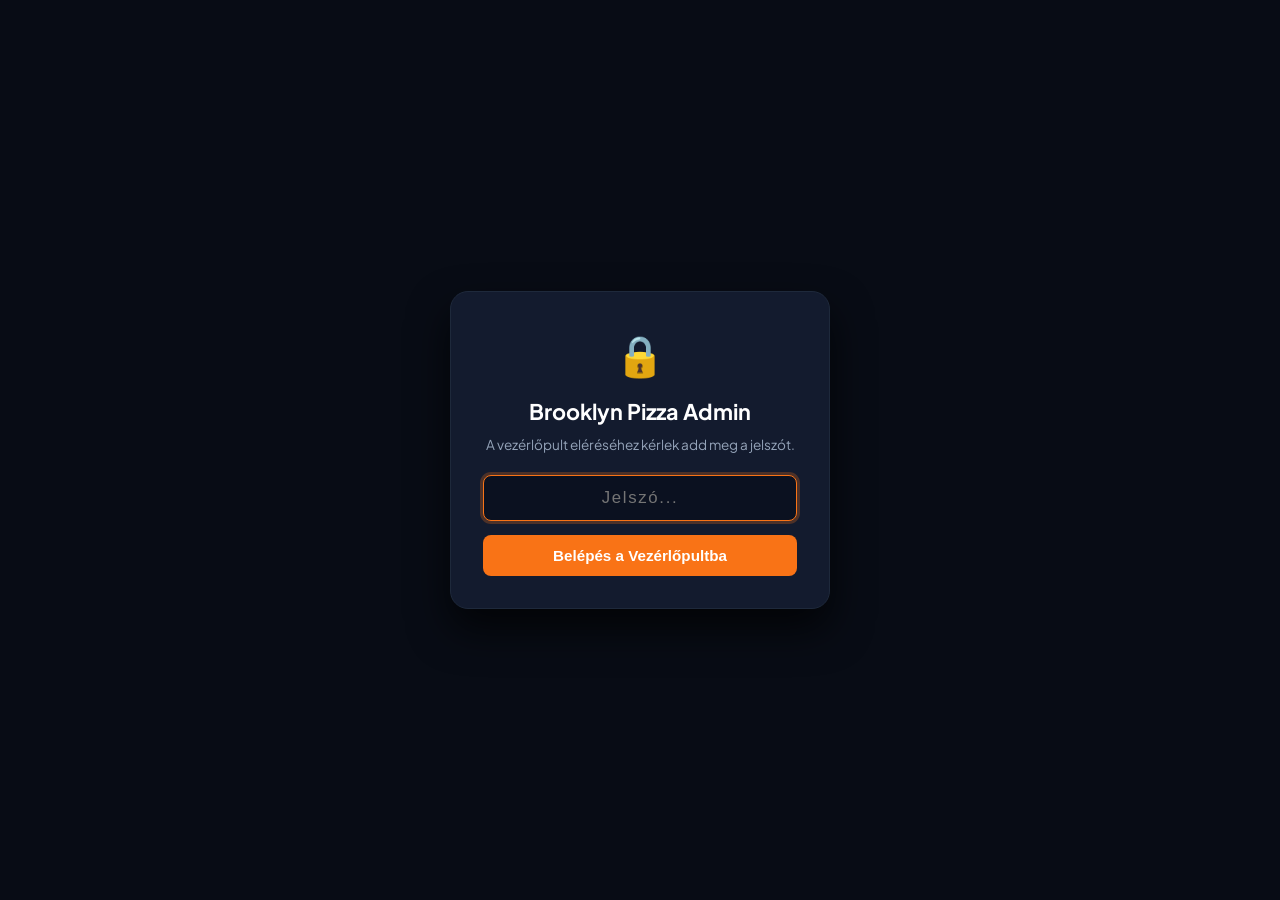
==== commit 10a2a8f3: "Add files via upload" ====
--- a/admin.html
+++ b/admin.html
@@ -934,6 +934,73 @@
       color: var(--text-muted);
       font-size: 0.95rem;
     }
+
+    /* Lapozó sáv */
+    .pagination-bar {
+      display: flex;
+      justify-content: space-between;
+      align-items: center;
+      margin-top: 20px;
+      padding: 14px 18px;
+      background: var(--bg-card);
+      border: 1px solid var(--border);
+      border-radius: var(--radius-md);
+      flex-wrap: wrap;
+      gap: 12px;
+    }
+
+    .pagination-info {
+      font-size: 0.88rem;
+      color: var(--text-muted);
+      font-weight: 500;
+    }
+
+    .pagination-info strong {
+      color: #fff;
+    }
+
+    .pagination-controls {
+      display: flex;
+      align-items: center;
+      gap: 6px;
+      flex-wrap: wrap;
+    }
+
+    .page-btn {
+      min-width: 36px;
+      height: 36px;
+      padding: 0 10px;
+      display: inline-flex;
+      align-items: center;
+      justify-content: center;
+      background: var(--bg-input);
+      border: 1px solid var(--border);
+      color: var(--text);
+      border-radius: var(--radius-sm);
+      font-weight: 600;
+      font-size: 0.85rem;
+      cursor: pointer;
+      transition: var(--transition);
+    }
+
+    .page-btn:hover:not(:disabled) {
+      background: var(--bg-card-hover);
+      border-color: var(--primary);
+      color: #fff;
+    }
+
+    .page-btn.active {
+      background: var(--primary);
+      border-color: var(--primary);
+      color: #fff;
+      font-weight: 800;
+    }
+
+    .page-btn:disabled {
+      opacity: 0.35;
+      cursor: not-allowed;
+      border-color: rgba(255, 255, 255, 0.05);
+    }
   </style>
 </head>
 <body>
@@ -944,25 +1011,24 @@
       <div class="auth-icon">🔒</div>
       <h2>Brooklyn Pizza Admin</h2>
       <p>A vezérlőpult eléréséhez kérlek add meg a jelszót.</p>
-      
+
       <form onsubmit="handleAuth(event)">
         <input type="password" id="adminPasswordInput" placeholder="Jelszó..." required autofocus>
         <button type="submit" class="auth-btn">Belépés a Vezérlőpultba</button>
       </form>
-      
+
       <div class="auth-error" id="authError">Hibás jelszó! Próbáld újra.</div>
-      <div class="auth-hint">Alapértelmezett jelszó: <strong>brooklyn</strong></div>
     </div>
   </div>
 
   <!-- Admin Fő Felület -->
   <div class="container" id="adminContent" style="display: none;">
-    
+
     <!-- Fejléc -->
     <header class="header">
       <div class="header-left">
         <h1>🍕 Brooklyn Pizza</h1>
-        
+
         <!-- Nyitva / Zárva Gyorsváltó Gomb -->
         <button class="store-toggle-btn open" id="btnStoreToggle" onclick="toggleStoreStatus()" title="Kattints a nyitvatartási állapot megváltoztatásához">
           <span id="storeToggleIcon">🟢</span>
@@ -1019,6 +1085,10 @@
       <div id="ordersContainer">
         <!-- JS generálja a kártyákat -->
       </div>
+      <!-- Lapozó sáv (max 10 rendelés / oldal) -->
+      <div id="ordersPagination" class="pagination-bar" style="display:none;">
+        <!-- JS generálja a lapozó gombokat -->
+      </div>
     </div>
 
     <!-- 2. ÉTLAP KEZELŐ FÜL -->
@@ -1098,10 +1168,34 @@
         </div>
       </div>
 
+      <div class="settings-card" style="border-color: rgba(249, 115, 22, 0.4); background: linear-gradient(135deg, var(--bg-card), rgba(249, 115, 22, 0.05));">
+        <div style="display:flex; justify-content:space-between; align-items:flex-start; flex-wrap:wrap; gap:10px;">
+          <div>
+            <h3>📬 Sütési Nap Emlékeztető Email Kiküldése</h3>
+            <p>Küldj egy kattintással emlékeztető emailt az összes feliratkozott vásárlódnak, hogy <strong>"Ma pizzát sütünk a Brooklyn Pizzában, ne felejts el rendelni!"</strong></p>
+          </div>
+          <div style="background: rgba(249, 115, 22, 0.15); border: 1px solid rgba(249, 115, 22, 0.3); padding: 6px 14px; border-radius: 999px; font-weight: 700; color: var(--primary); font-size: 0.85rem;">
+            👥 Feliratkozók: <span id="subscribersCountBadge">0</span> fő
+          </div>
+        </div>
+
+        <div class="settings-form-group" style="margin-top: 14px;">
+          <label>Opcionális egyedi üzenet a mai emailbe (pl. "Ma új szarvasgombás pizzával is készülünk!"):</label>
+          <input type="text" id="bakingReminderCustomMsg" placeholder="Hagyd üresen az alapértelmezett finom üzenethez...">
+        </div>
+
+        <div style="display: flex; gap: 10px; align-items: center; margin-top: 14px; flex-wrap: wrap;">
+          <button class="btn-save-settings" style="background: linear-gradient(135deg, #f97316, #ea580c); font-size: 0.95rem; padding: 12px 22px;" id="btnSendBakingReminder" onclick="sendBakingDayReminderToSubscribers()">
+            📢 🍕 Sütési Emlékeztető Kiküldése Most
+          </button>
+          <span id="bakingReminderStatusText" style="font-size: 0.85rem; color: var(--text-muted);"></span>
+        </div>
+      </div>
+
       <div class="settings-card">
         <h3>🖼️ Images Mappa & Képek Kezelése</h3>
         <p>A projekt <code>images/</code> mappájába helyezett képek automatikusan megjelennek a pizza szerkesztő képválasztójában. Ha új képet másolsz be a mappába (pl. <code>hawaii.jpg</code>), itt egyszerűen hozzáadhatod a választható listához!</p>
-        
+
         <div class="gallery-picker-title">Jelenleg elérhető képek az <code>images/</code> mappában:</div>
         <div class="gallery-grid" id="settingsImagesGrid">
           <!-- JS listázza a képeket -->
@@ -1222,6 +1316,12 @@
 
   <script>
     // Tárolási kulcsok
+    // ==========================================
+    // GOOGLE APPS SCRIPT WEB APP URL (KÖZPONTI FELHŐ SZINKRON)
+    // Ha ide bemásolod a webapp URL-t, MINDEN eszköz automatikusan csatlakozik!
+    // ==========================================
+    const DEFAULT_SCRIPT_URL = 'https://script.google.com/macros/s/AKfycbycS_p7bqv4XPv6stNeFIq73g2l1YoGdF9441tgyegrpO8ukT8jeqY3hsA6q14PRNKhkA/exec'; // pl. 'https://script.google.com/macros/s/.../exec'
+
     const AUTH_KEY = 'brooklyn_admin_auth';
     const PASSWORD_KEY = 'brooklyn_admin_password';
     const CONFIG_KEY = 'brooklyn_pizza_config';
@@ -1231,6 +1331,17 @@
     const SOUND_KEY = 'brooklyn_sound_enabled';
     const STORE_STATUS_KEY = 'brooklyn_store_status';
     const DEFAULT_PASS = 'brooklyn';
+
+    function getApiUrl() {
+      const config = JSON.parse(localStorage.getItem(CONFIG_KEY) || '{}');
+      if (config.scriptUrl && config.scriptUrl.trim() && config.scriptUrl !== 'IDE_MASOLD_A_GOOGLE_APPS_SCRIPT_WEB_APP_URLT') {
+        return config.scriptUrl.trim();
+      }
+      if (DEFAULT_SCRIPT_URL && DEFAULT_SCRIPT_URL.trim() && DEFAULT_SCRIPT_URL !== 'IDE_MASOLD_A_GOOGLE_APPS_SCRIPT_WEB_APP_URLT') {
+        return DEFAULT_SCRIPT_URL.trim();
+      }
+      return '';
+    }
 
     const DEFAULT_AVAILABLE_IMAGES = [
       { name: 'margherita.jpg', path: 'images/margherita.jpg', title: 'Margherita' },
@@ -1325,6 +1436,8 @@
     let isSoundEnabled = localStorage.getItem(SOUND_KEY) !== 'false';
     let countdownSec = 15;
     let refreshTimerInterval = null;
+    let currentOrdersPage = 1;
+    const ORDERS_PER_PAGE = 10;
 
     function formatPrice(amount) {
       const num = Number(amount) || 0;
@@ -1344,12 +1457,13 @@
       renderStoreStatusUI();
 
       // Szinkronizáció Google Apps Script felé ha van
-      const config = JSON.parse(localStorage.getItem(CONFIG_KEY) || '{}');
-      if (config.scriptUrl && config.scriptUrl !== 'IDE_MASOLD_A_GOOGLE_APPS_SCRIPT_WEB_APP_URLT') {
+      const scriptUrl = getApiUrl();
+      if (scriptUrl) {
         try {
-          fetch(config.scriptUrl, {
+          fetch(scriptUrl, {
             method: 'POST',
             mode: 'no-cors',
+            headers: { 'Content-Type': 'text/plain;charset=utf-8' },
             body: JSON.stringify({
               action: 'setStoreStatus',
               status: isStoreOpen ? 'open' : 'closed'
@@ -1404,7 +1518,7 @@
         if (!AudioContext) return;
         const ctx = new AudioContext();
         const now = ctx.currentTime;
-        
+
         const osc1 = ctx.createOscillator();
         const gain1 = ctx.createGain();
         osc1.type = 'sine';
@@ -1456,9 +1570,9 @@
       document.getElementById('newOrderToast').style.display = 'none';
     }
 
-    /* --- Hitelesítés --- */
+    /* --- Hitelesítés (Permanens bejelentkezés) --- */
     function checkAuth() {
-      const isAuthed = sessionStorage.getItem(AUTH_KEY) === 'true';
+      const isAuthed = localStorage.getItem(AUTH_KEY) === 'true' || sessionStorage.getItem(AUTH_KEY) === 'true';
       if (isAuthed) {
         document.getElementById('authOverlay').style.display = 'none';
         document.getElementById('adminContent').style.display = 'block';
@@ -1475,6 +1589,7 @@
       const validPass = localStorage.getItem(PASSWORD_KEY) || DEFAULT_PASS;
 
       if (enteredPass === validPass) {
+        localStorage.setItem(AUTH_KEY, 'true');
         sessionStorage.setItem(AUTH_KEY, 'true');
         document.getElementById('authError').style.display = 'none';
         checkAuth();
@@ -1484,6 +1599,7 @@
     }
 
     function logout() {
+      localStorage.removeItem(AUTH_KEY);
       sessionStorage.removeItem(AUTH_KEY);
       location.reload();
     }
@@ -1525,7 +1641,7 @@
 
     function getSmsUrl(phone, bodyText) {
       const cleanPhone = String(phone).replace(/[^0-9+]/g, '');
-      const isIOS = /iPad|iPhone|iPod/.test(navigator.userAgent) || 
+      const isIOS = /iPad|iPhone|iPod/.test(navigator.userAgent) ||
                     (navigator.platform === 'MacIntel' && navigator.maxTouchPoints > 1);
       const separator = isIOS ? '&' : '?';
       return `sms:${cleanPhone}${separator}body=${encodeURIComponent(bodyText)}`;
@@ -1604,7 +1720,7 @@
       // 1. Étlap betöltése
       const savedMenu = localStorage.getItem(MENU_STORAGE_KEY);
       if (savedMenu) {
-        try { 
+        try {
           globalMenu = JSON.parse(savedMenu);
           if (globalMenu.some(p => p.price > 100)) {
             globalMenu = DEFAULT_MENU;
@@ -1621,10 +1737,10 @@
       globalOrders = savedOrders ? JSON.parse(savedOrders) : [];
 
       // 3. Google Apps Script szinkron
-      const config = JSON.parse(localStorage.getItem(CONFIG_KEY) || '{}');
-      if (config.scriptUrl && config.scriptUrl !== 'IDE_MASOLD_A_GOOGLE_APPS_SCRIPT_WEB_APP_URLT') {
+      const scriptUrl = getApiUrl();
+      if (scriptUrl) {
         try {
-          const res = await fetch(config.scriptUrl);
+          const res = await fetch(scriptUrl);
           const data = await res.json();
           if (data.orders && Array.isArray(data.orders)) {
             globalOrders = data.orders;
@@ -1639,6 +1755,10 @@
             localStorage.setItem(STORE_STATUS_KEY, isStoreOpen ? 'open' : 'closed');
             renderStoreStatusUI();
           }
+          if (data.subscribersCount !== undefined) {
+            const subBadge = document.getElementById('subscribersCountBadge');
+            if (subBadge) subBadge.innerText = data.subscribersCount;
+          }
         } catch (e) {
           console.warn("Nem sikerült lekérni a Google Apps Script szerverről", e);
         }
@@ -1671,9 +1791,10 @@
       document.getElementById('menuCountBadge').innerText = globalMenu.length;
     }
 
-    /* --- Rendelések Megjelenítése --- */
+    /* --- Rendelések Megjelenítése (Lapozással: max 10 / oldal) --- */
     function renderOrders() {
       const container = document.getElementById('ordersContainer');
+      const pagination = document.getElementById('ordersPagination');
 
       if (globalOrders.length === 0) {
         container.innerHTML = `
@@ -1682,10 +1803,22 @@
             <button class="btn-top" style="margin: 14px auto 0;" onclick="generateMockOrders()">Teszt rendelések generálása (€)</button>
           </div>
         `;
+        if (pagination) pagination.style.display = 'none';
         return;
       }
 
-      container.innerHTML = globalOrders.map((order, idx) => {
+      const totalOrders = globalOrders.length;
+      const totalPages = Math.ceil(totalOrders / ORDERS_PER_PAGE) || 1;
+
+      if (currentOrdersPage > totalPages) currentOrdersPage = totalPages;
+      if (currentOrdersPage < 1) currentOrdersPage = 1;
+
+      const startIndex = (currentOrdersPage - 1) * ORDERS_PER_PAGE;
+      const endIndex = Math.min(startIndex + ORDERS_PER_PAGE, totalOrders);
+      const pageOrders = globalOrders.slice(startIndex, endIndex);
+
+      container.innerHTML = pageOrders.map((order, pageIdx) => {
+        const globalIdx = startIndex + pageIdx;
         const isBaking = order.status === 'Sütés alatt';
         const isDone = order.status === 'Kész' || order.status === 'Átadva';
         let cardClass = isBaking ? 'baking' : (isDone ? 'done' : 'new');
@@ -1695,7 +1828,7 @@
         const messageText = isSk
           ? `Ahoj ${order.name}! Práve sme začali piecť vašu objednávku z Brooklyn Pizza (${order.pizza}), o cca 10 minút si ju môžete vyzdvihnúť! 🍕`
           : `Szia ${order.name}! Most kezdtük el készíteni a Brooklyn Pizza rendelésedet (${order.pizza}), kb. 10 perc múlva jöhetsz érte frissen! 🍕`;
-        
+
         const smsLink = getSmsUrl(order.phone, messageText);
         const totalPrice = order.totalAmount ? formatPrice(order.totalAmount) : '';
 
@@ -1724,29 +1857,93 @@
 
             <div class="card-actions">
               ${!isDone ? `
-                <a href="${smsLink}" class="action-btn btn-sms" onclick="updateOrderStatus(${idx}, 'Sütés alatt')">
+                <a href="${smsLink}" class="action-btn btn-sms" onclick="updateOrderStatus(${globalIdx}, 'Sütés alatt')">
                   💬 10p SMS Értesítés
                 </a>
                 ${!isBaking ? `
-                  <button class="action-btn btn-baking" onclick="updateOrderStatus(${idx}, 'Sütés alatt')">
+                  <button class="action-btn btn-baking" onclick="updateOrderStatus(${globalIdx}, 'Sütés alatt')">
                     🔥 Sütés alatt
                   </button>
                 ` : ''}
-                <button class="action-btn btn-done" onclick="updateOrderStatus(${idx}, 'Kész')">
+                <button class="action-btn btn-done" onclick="updateOrderStatus(${globalIdx}, 'Kész')">
                   ✅ Átadva / Kész
                 </button>
               ` : `
-                <button class="action-btn btn-done" onclick="updateOrderStatus(${idx}, 'Új')" style="opacity:0.6;">
+                <button class="action-btn btn-done" onclick="updateOrderStatus(${globalIdx}, 'Új')" style="opacity:0.6;">
                   🔄 Visszaállítás Új állapotba
                 </button>
               `}
-              <button class="action-btn btn-delete" title="Rendelés törlése" onclick="deleteOrder(${idx})">
+              <button class="action-btn btn-delete" title="Rendelés törlése" onclick="deleteOrder(${globalIdx})">
                 🗑️
               </button>
             </div>
           </div>
         `;
       }).join('');
+
+      renderOrdersPagination(totalOrders, totalPages, startIndex, endIndex);
+    }
+
+    function renderOrdersPagination(totalOrders, totalPages, startIndex, endIndex) {
+      const pagination = document.getElementById('ordersPagination');
+      if (!pagination) return;
+
+      if (totalPages <= 1) {
+        pagination.style.display = 'none';
+        return;
+      }
+
+      pagination.style.display = 'flex';
+
+      let pagesHtml = '';
+      let startPage = Math.max(1, currentOrdersPage - 2);
+      let endPage = Math.min(totalPages, startPage + 4);
+      if (endPage - startPage < 4) {
+        startPage = Math.max(1, endPage - 4);
+      }
+
+      for (let p = startPage; p <= endPage; p++) {
+        pagesHtml += `
+          <button class="page-btn ${p === currentOrdersPage ? 'active' : ''}" onclick="changeOrdersPage(${p})">
+            ${p}
+          </button>
+        `;
+      }
+
+      pagination.innerHTML = `
+        <div class="pagination-info">
+          Megjelenítve: <strong>${startIndex + 1}–${endIndex}</strong> / <strong>${totalOrders}</strong> rendelés
+          <span style="color:var(--text-dim); margin-left: 6px;">(${currentOrdersPage}. oldal / ${totalPages})</span>
+        </div>
+        <div class="pagination-controls">
+          <button class="page-btn" onclick="changeOrdersPage(1)" ${currentOrdersPage === 1 ? 'disabled' : ''} title="Első oldal">
+            «
+          </button>
+          <button class="page-btn" onclick="changeOrdersPage(${currentOrdersPage - 1})" ${currentOrdersPage === 1 ? 'disabled' : ''} title="Előző oldal">
+            ‹ Előző
+          </button>
+          ${pagesHtml}
+          <button class="page-btn" onclick="changeOrdersPage(${currentOrdersPage + 1})" ${currentOrdersPage === totalPages ? 'disabled' : ''} title="Következő oldal">
+            Következő ›
+          </button>
+          <button class="page-btn" onclick="changeOrdersPage(${totalPages})" ${currentOrdersPage === totalPages ? 'disabled' : ''} title="Utolsó oldal">
+            »
+          </button>
+        </div>
+      `;
+    }
+
+    function changeOrdersPage(page) {
+      const totalPages = Math.ceil(globalOrders.length / ORDERS_PER_PAGE) || 1;
+      if (page < 1) page = 1;
+      if (page > totalPages) page = totalPages;
+      currentOrdersPage = page;
+      renderOrders();
+
+      const ordersView = document.getElementById('viewOrders');
+      if (ordersView) {
+        ordersView.scrollIntoView({ behavior: 'smooth', block: 'start' });
+      }
     }
 
     async function updateOrderStatus(index, newStatus) {
@@ -1758,12 +1955,13 @@
       updateBadges();
       renderOrders();
 
-      const config = JSON.parse(localStorage.getItem(CONFIG_KEY) || '{}');
-      if (config.scriptUrl && config.scriptUrl !== 'IDE_MASOLD_A_GOOGLE_APPS_SCRIPT_WEB_APP_URLT') {
+      const scriptUrl = getApiUrl();
+      if (scriptUrl) {
         try {
-          await fetch(config.scriptUrl, {
+          await fetch(scriptUrl, {
             method: 'POST',
             mode: 'no-cors',
+            headers: { 'Content-Type': 'text/plain;charset=utf-8' },
             body: JSON.stringify({
               action: 'updateStatus',
               rowIndex: order.rowIndex || (index + 2),
@@ -1799,7 +1997,7 @@
     /* --- Étlap Menedzser Megjelenítése --- */
     function renderAdminMenu() {
       const grid = document.getElementById('adminMenuGrid');
-      
+
       grid.innerHTML = globalMenu.map((pizza, idx) => {
         const fallbackImg = 'images/margherita.jpg';
         const imgSrc = pizza.image || fallbackImg;
@@ -1861,7 +2059,7 @@
       document.getElementById('pizzaFormDescHu').value = pizza.desc_hu || pizza.description || '';
       document.getElementById('pizzaFormDescSk').value = pizza.desc_sk || pizza.desc_hu || pizza.description || '';
       document.getElementById('pizzaFormAvailable').checked = pizza.available !== false;
-      
+
       const imgPath = pizza.image || 'images/margherita.jpg';
       selectGalleryImage(imgPath);
       document.getElementById('pizzaModal').classList.add('active');
@@ -1944,12 +2142,13 @@
     }
 
     async function syncMenuToBackend() {
-      const config = JSON.parse(localStorage.getItem(CONFIG_KEY) || '{}');
-      if (config.scriptUrl && config.scriptUrl !== 'IDE_MASOLD_A_GOOGLE_APPS_SCRIPT_WEB_APP_URLT') {
+      const scriptUrl = getApiUrl();
+      if (scriptUrl) {
         try {
-          await fetch(config.scriptUrl, {
+          await fetch(scriptUrl, {
             method: 'POST',
             mode: 'no-cors',
+            headers: { 'Content-Type': 'text/plain;charset=utf-8' },
             body: JSON.stringify({
               action: 'saveMenu',
               menu: globalMenu
@@ -2062,8 +2261,8 @@
     }
 
     function loadSettingsView() {
-      const config = JSON.parse(localStorage.getItem(CONFIG_KEY) || '{}');
-      document.getElementById('settingScriptUrl').value = config.scriptUrl || '';
+      const scriptUrl = getApiUrl();
+      document.getElementById('settingScriptUrl').value = scriptUrl;
       renderGalleryPickers();
       renderStoreStatusUI();
     }
@@ -2074,6 +2273,51 @@
       localStorage.setItem(CONFIG_KEY, JSON.stringify(config));
       alert('✅ Beállítások sikeresen mentve!');
       loadAllData();
+    }
+
+    /* --- Sütési Nap Emlékeztető Kiküldése (Hírlevél) --- */
+    async function sendBakingDayReminderToSubscribers() {
+      const subBadge = document.getElementById('subscribersCountBadge');
+      const subCount = subBadge ? subBadge.innerText : '0';
+      const customMsg = document.getElementById('bakingReminderCustomMsg').value.trim();
+
+      if (!confirm(`Biztosan ki szeretnéd küldeni a Sütési Nap Emlékeztető emailt a feliratkozott vásárlóknak (${subCount} fő)?`)) {
+        return;
+      }
+
+      const btn = document.getElementById('btnSendBakingReminder');
+      const statusText = document.getElementById('bakingReminderStatusText');
+      const scriptUrl = getApiUrl();
+
+      if (!scriptUrl) {
+        alert('Nincs beállítva érvényes Google Apps Script URL a felhőhöz!');
+        return;
+      }
+
+      btn.disabled = true;
+      btn.innerHTML = '⏳ Email küldés folyamatban...';
+      statusText.innerText = 'Értesítők kiküldése a felhőből...';
+
+      try {
+        await fetch(scriptUrl, {
+          method: 'POST',
+          mode: 'no-cors',
+          headers: { 'Content-Type': 'text/plain;charset=utf-8' },
+          body: JSON.stringify({
+            action: 'sendBakingDayReminder',
+            customMessage: customMsg
+          })
+        });
+
+        statusText.innerHTML = '✅ <strong style="color:#4ade80;">Sütési emlékeztetők sikeresen elküldve!</strong>';
+        alert('🎉 Sütési nap emlékeztető kiküldési parancs sikeresen elküldve a Google felhőnek!');
+      } catch (e) {
+        statusText.innerText = '❌ Hiba a küldés során.';
+        alert('Hiba történt az email küldésekor: ' + e.message);
+      } finally {
+        btn.disabled = false;
+        btn.innerHTML = '📢 🍕 Sütési Emlékeztető Kiküldése Most';
+      }
     }
 
     function generateMockOrders() {
@@ -2153,7 +2397,7 @@
 
       if (refreshTimerInterval) clearInterval(refreshTimerInterval);
       countdownSec = 15;
-      
+
       refreshTimerInterval = setInterval(() => {
         countdownSec--;
         if (countdownSec <= 0) {
